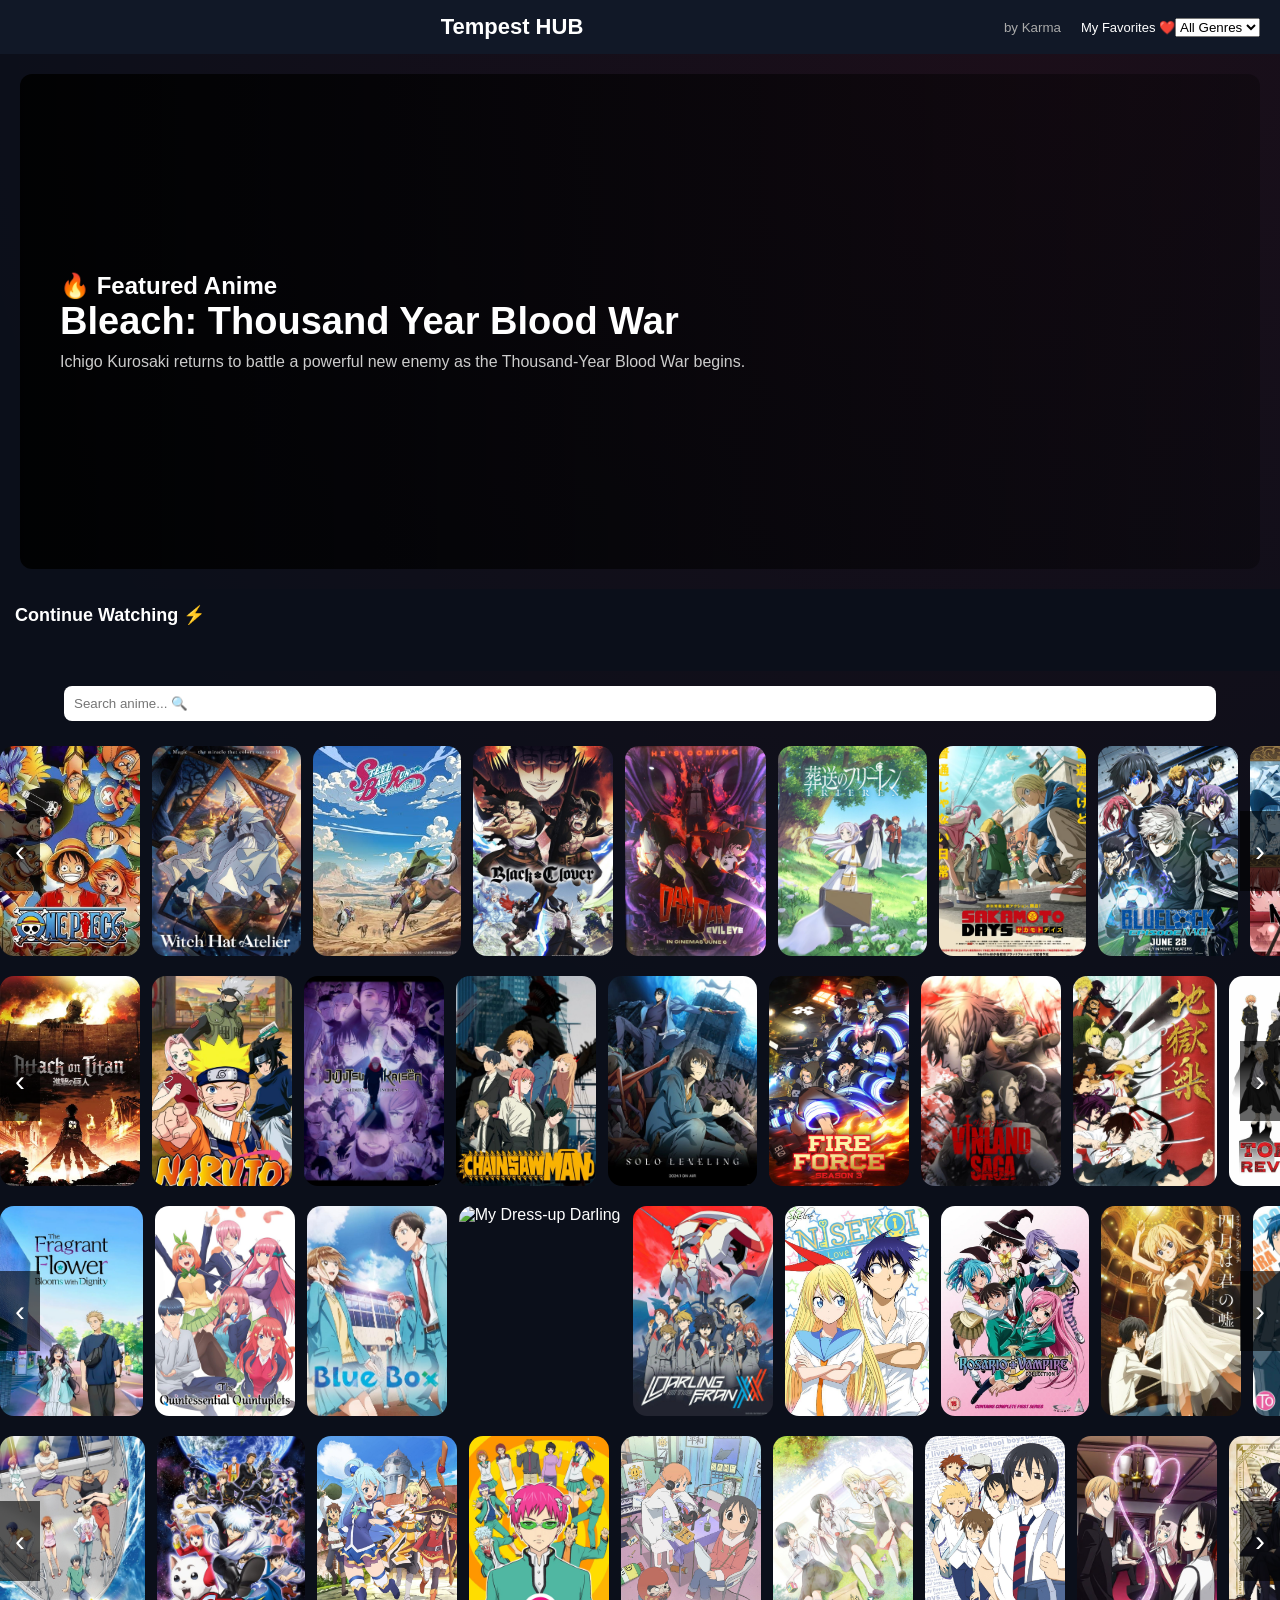
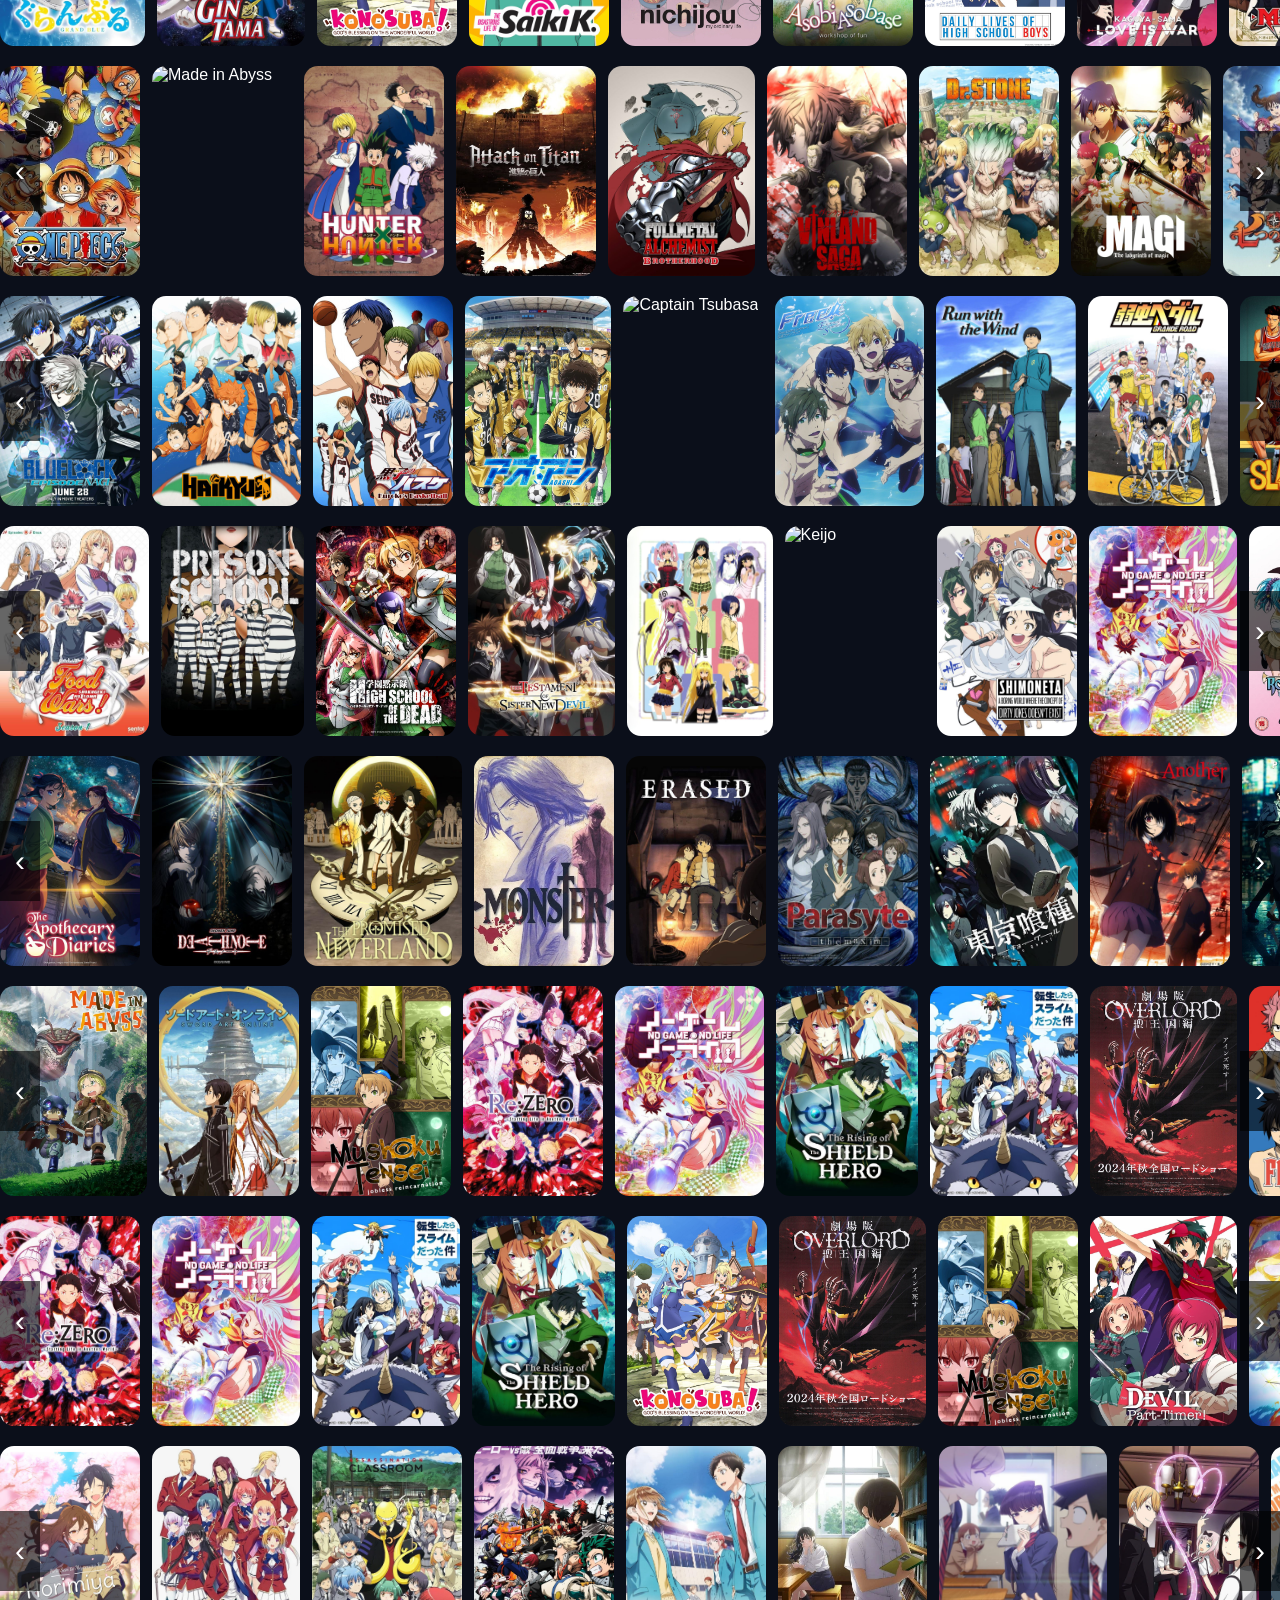
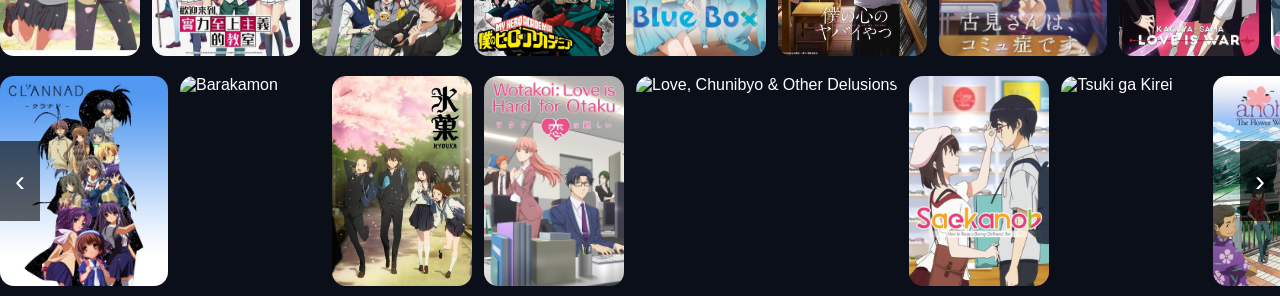
==== index.html @ 0d57fa3d "name update 2" ====
<!DOCTYPE html>
<html>
<head>
  <meta name="google-adsense-account" content="ca-pub-4589241904256171">
  <title>Tempest HUB</title>
  <link rel="stylesheet" href="style.css">
  <meta name="viewport" content="width=device-width, initial-scale=1.0">
  <link rel="icon" href="images/n.png?v=999">
</head>

<body>

  <!-- NAVBAR -->
  <nav>
    <h1>Tempest HUB</h1>
    <small style="color:#aaa;">by Karma</small>

    <a href="favorites.html" style="color:white; margin-left:20px;">
      My Favorites ❤️
    </a>

    <select id="genreFilter">
      <option value="all">All Genres</option>
      <option value="action">Action</option>
      <option value="romance">Romance</option>
      <option value="comedy">Comedy</option>
      <option value="fantasy">Fantasy</option>
      <option value="sports">Sports</option>
      <option value="adventure">Adventure</option>
      <option value="ecchi">Ecchi</option>
      <option value="mystery">Mystery</option>
      <option value="isekai">Isekai</option>
      <option value="schoolLife">SchoolLife</option>
      <option value="sliceOfLife">sliceOfLife</option>
    </select>
  </nav>

  <!-- FEATURED -->
  <section class="featured-banner">
    <div class="banner-content">

     <h2>🔥 Featured Anime</h2>
      <h1 id="featuredTitle">Bleach: Thousand Year Blood War</h1>

      <p id="featuredDesc">
         Ichigo Kurosaki returns to battle a powerful new enemy as the Thousand-Year Blood War begins.
      </p>

    </div>
  </section>

  <!-- CONTINUE WATCHING -->
  <section class="anime-section">
    <h2>Continue Watching ⚡</h2>
    <div class="anime-grid" id="continueWatching"></div>
  </section>

  <!-- SEARCH -->
  <input type="text" id="searchBar" placeholder="Search anime... 🔍">

  <!-- RECENT -->
  <div class="row-wrapper">
    <button class="scroll-btn left" onclick="scrollRow('recent', -300)">‹</button>
    <div class="anime-grid" id="recent"></div>
    <button class="scroll-btn right" onclick="scrollRow('recent', 300)">›</button>
  </div>

  <!-- ACTION -->
  <div class="row-wrapper">
    <button class="scroll-btn left" onclick="scrollRow('action', -300)">‹</button>
    <div class="anime-grid" id="action"></div>
    <button class="scroll-btn right" onclick="scrollRow('action', 300)">›</button>
  </div>

  <!-- ROMANCE -->
  <div class="row-wrapper">
    <button class="scroll-btn left" onclick="scrollRow('romance', -300)">‹</button>
    <div class="anime-grid" id="romance"></div>
    <button class="scroll-btn right" onclick="scrollRow('romance', 300)">›</button>
  </div>

  <!-- COMEDY -->
  <div class="row-wrapper">
    <button class="scroll-btn left" onclick="scrollRow('comedy', -300)">‹</button>
    <div class="anime-grid" id="comedy"></div>
    <button class="scroll-btn right" onclick="scrollRow('comedy', 300)">›</button>
  </div>

  <!-- ADVENTURE -->
  <div class="row-wrapper">
    <button class="scroll-btn left" onclick="scrollRow('adventure', -300)">‹</button>
    <div class="anime-grid" id="adventure"></div>
    <button class="scroll-btn right" onclick="scrollRow('adventure', 300)">›</button>
  </div>

  <!-- SPORTS -->
  <div class="row-wrapper">
    <button class="scroll-btn left" onclick="scrollRow('sports', -300)">‹</button>
    <div class="anime-grid" id="sports"></div>
    <button class="scroll-btn right" onclick="scrollRow('sports', 300)">›</button>
  </div>

  <!-- ECCHI -->
  <div class="row-wrapper">
    <button class="scroll-btn left" onclick="scrollRow('ecchi', -300)">‹</button>
    <div class="anime-grid" id="ecchi"></div>
    <button class="scroll-btn right" onclick="scrollRow('ecchi', 300)">›</button>
  </div>

  <!-- MYSTERY -->
  <div class="row-wrapper">
    <button class="scroll-btn left" onclick="scrollRow('mystery', -300)">‹</button>
    <div class="anime-grid" id="mystery"></div>
    <button class="scroll-btn right" onclick="scrollRow('mystery', 300)">›</button>
  </div>

  <!-- FANTASY -->
  <div class="row-wrapper">
    <button class="scroll-btn left" onclick="scrollRow('fantasy', -300)">‹</button>
    <div class="anime-grid" id="fantasy"></div>
    <button class="scroll-btn right" onclick="scrollRow('fantasy', 300)">›</button>
  </div>

  <!-- ISEKAI -->
  <div class="row-wrapper">
    <button class="scroll-btn left" onclick="scrollRow('isekai', -300)">‹</button>
    <div class="anime-grid" id="isekai"></div>
    <button class="scroll-btn right" onclick="scrollRow('isekai', 300)">›</button>
  </div>

  <!-- SCHOOL LIFE -->
  <div class="row-wrapper">
    <button class="scroll-btn left" onclick="scrollRow('schoolLife', -300)">‹</button>
    <div class="anime-grid" id="schoolLife"></div>
    <button class="scroll-btn right" onclick="scrollRow('schoolLife', 300)">›</button>
  </div>

  <!-- SLICE OF LIFE -->
  <div class="row-wrapper">
    <button class="scroll-btn left" onclick="scrollRow('sliceOfLife', -300)">‹</button>
    <div class="anime-grid" id="sliceOfLife"></div>
    <button class="scroll-btn right" onclick="scrollRow('sliceOfLife', 300)">›</button>
  </div>

  <!-- SCRIPT -->
  <script src="script.js"></script>

  <!-- MODAL -->
  <div id="trailerModal" class="modal">
    <div class="modal-content">

      <span id="closeModal">&times;</span>

      <h2 id="modalTitle"></h2>

      <div class="video-wrapper">
        <iframe id="modalVideo"
          width="100%"
          height="400"
          frameborder="0"
          allowfullscreen
          allow="autoplay; encrypted-media">
        </iframe>
      </div>

      <p id="modalDesc"></p>

    </div>
  </div>

</body>
</html>
---- style.css ----
/* ================= RESET ================= */
* {
  margin: 0;
  padding: 0;
  box-sizing: border-box;
}
@import url('https://fonts.googleapis.com/css2?family=Manrope:wght@400;500;600;700;800&family=Space+Grotesk:wght@500;600;700&display=swap');

html,
body {
  width: 100%;
  overflow-x: hidden;
  background:
    radial-gradient(circle at 80% 0%, rgba(229, 9, 20, 0.08), transparent 30%),
    #0b0f1a;
  font-family: 'Manrope', sans-serif;
  color: white;
}

/* ================= NAVBAR ================= */
nav {
  display: flex;
  align-items: center;
  justify-content: space-between;
  background: #111827;
  padding: 14px 20px;
  position: sticky;
  top: 0;
  z-index: 1000;
  flex-wrap: wrap;
}

nav h1 {
  font-size: 22px;
  text-align: center;
  flex: 1;
}

nav a {
  margin-left: auto;
  color: red;
  text-decoration: none;
  font-size: 13px;
}

/* ================= SEARCH ================= */
#searchBar {
  width: 90%;
  margin: 15px auto;
  display: block;
  padding: 10px;
  border-radius: 8px;
  border: none;
  outline: none;
}

/* ================= SECTIONS ================= */
.anime-section {
  padding: 15px;
  position: relative;
  background: #0b0f1a;
}

.anime-section h2 {
  margin-bottom: 10px;
  font-size: 18px;
}

/* ================= NETFLIX ROW ================= */
.anime-grid {
  display: flex;
  gap: 12px;
  overflow-x: auto;
  overflow-y: hidden;
  padding: 10px 0;
  scroll-behavior: smooth;
  scroll-snap-type: x mandatory;
  -webkit-overflow-scrolling: touch;
}

.anime-grid::-webkit-scrollbar {
  display: none;
}

/* ================= CARD ================= */
.anime-card {
  min-width: 140px;
  height: 210px;
  flex: 0 0 auto;
  border-radius: 14px;
  overflow: hidden;
  cursor: pointer;
  position: relative;
  transition: transform .25s ease, box-shadow .25s ease;
  scroll-snap-align: start;
}

.anime-card:hover {
  transform: translateY(-5px) scale(1.04);
  z-index: 5;
  box-shadow: 0 14px 30px rgba(0,0,0,.45);
}

.anime-card img {
  width: 100%;
  height: 100%;
  object-fit: cover;
  transition: transform 0.3s ease;
}

.anime-card:hover img {
  transform: scale(1.05);
}

/* ================= OVERLAY ================= */
.poster-wrapper {
  width: 100%;
  height: 100%;
  position: relative;
}

.overlay {
  position: absolute;
  bottom: 0;
  width: 100%;
  padding: 8px;
  background: linear-gradient(to top, rgba(0,0,0,0.85), transparent);
  opacity: 0;
  transition: 0.3s ease;
}

.anime-card:hover .overlay {
  opacity: 1;
}

.overlay h3 {
  font-size: 12px;
}

/* ================= MODAL ================= */
.modal {
  display: none;
  position: fixed;
  z-index: 999;
  top: 0;
  left: 0;
  width: 100%;
  height: 100%;
  background: rgba(0,0,0,0.85);
  backdrop-filter: blur(5px);
}

.modal-content {
  background: #111827;
  width: 85%;
  max-width: 800px;
  margin: 5% auto;
  padding: 20px;
  border-radius: 12px;
  position: relative;
}

#closeModal {
  position: absolute;
  top: 10px;
  right: 15px;
  font-size: 28px;
  cursor: pointer;
}

/* ================= VIDEO ================= */
.video-wrapper iframe {
  width: 100%;
  height: 400px;
  border-radius: 10px;
}


/* ================= ANIME PAGE LAYOUT ================= */
.anime-page {
  display: flex;
  gap: 35px;
  padding: 50px;
  align-items: flex-start;
  max-width: 1200px;
  margin: auto;
}

/* LEFT IMAGE */
.anime-left {
  flex: 0 0 auto;
}

.anime-img {
  width: 280px;
  height: auto;
  border-radius: 16px;
  box-shadow: 0 20px 25px rgba(0,0,0, 0.45);
  object-fit: cover;
}

/* RIGHT SIDE (DESCRIPTION BESIDE IMAGE) */
.anime-right {
  flex: 1;
  display: flex;
  flex-direction: column;
  justify-content: flex-start;
}

/* TITLE */
.anime-title {
  font-family: 'Space Grotesk', sans-serif;
  font-size: 36px;
  margin-bottom: 14px;
  border-bottom: 2px solid #e50914;
  padding-bottom: 8px;
  width: fit-content;
}

/* DESCRIPTION */
.anime-desc {
  color: #ccc;
  line-height: 1.7;
  font-size: 15px;
  max-width: 600px;
}

/* Episodes BUTTON */
.episodes-btn {
  margin-top: 20px;
  display: inline-block;
  padding: 12px 18px;
  background: #e50914;
  color: white;
  border-radius: 8px;
  text-decoration: none;
  font-weight: bold;
  width: fit-content;
  transition: 0.3s;
}

.episodes-btn:hover {
  transform: scale(1.05);
}

/* ================= MOBILE FIX ================= */
@media (max-width: 768px) {

  .anime-page {
    flex-direction: column;
    padding: 20px;
  }

  .anime-img {
    width: 100%;
  }

  .anime-desc {
    max-width: 100%;
  }

  .watch-btn {
    width: 100%;
    text-align: center;
  }
}

/* ================= RESPONSIVE ================= */
@media (max-width: 768px) {

  .anime-page {
    flex-direction: column;
    padding: 20px;
    gap: 20px;
  }

  .anime-img {
    width: 100%;
    max-width: 100%;
  }

  .anime-title {
    font-size: 24px;
  }

  .anime-desc {
    font-size: 14px;
    max-width: 100%;
  }

  .watch-btn {
    width: 100%;
    text-align: center;
  }
}

/* ================= FEATURED BANNER ================= */
.featured-banner {
  height: 55vh;
  background: linear-gradient(to right, rgba(0,0,0,0.9), rgba(0,0,0,0.3)),
    url("images/banner.jpg");
  background-size: cover;
  background-position: center;
  display: flex;
  align-items: center;
  padding: 40px;
  margin: 20px;
  border-radius: 12px;
}

.banner-content h1 {
  font-size: 38px;
}

.banner-content p {
  color: #ccc;
  margin-top: 10px;
}

.banner-buttons {
  margin-top: 15px;
  display: flex;
  gap: 10px;
}

.banner-buttons button {
  padding: 10px 15px;
  border: none;
  border-radius: 6px;
  cursor: pointer;
}

.banner-buttons button:first-child {
  background: #e50914;
  color: white;
}

.banner-buttons button:last-child {
  background: rgba(255,255,255,0.2);
  color: white;
}

/* ================= MOBILE ================= */
@media (max-width: 768px) {

  nav {
    flex-direction: column;
    align-items: flex-start;
  }

  nav h1 {
    font-size: 18px;
  }

  #searchBar {
    width: 95%;
  }

  .anime-card {
    min-width: 120px;
    height: 180px;
  }

  .overlay h3 {
    font-size: 11px;
  }

  .anime-page {
    flex-direction: column;
  }

  .anime-img {
    width: 100%;
  }

  .video-wrapper iframe {
    height: 220px;
  }
}

/* WRAPPER */
.row-wrapper {
  position: relative;
  display: flex;
  align-items: center;
}

/* ROW STILL SCROLLS */
.anime-grid {
  flex: 1;
}

/* BUTTONS */
.scroll-btn {
  position: absolute;
  top: 50%;
  transform: translateY(-50%);
  background: rgba(0,0,0,0.6);
  border: none;
  color: white;
  font-size: 30px;
  width: 40px;
  height: 80px;
  cursor: pointer;
  z-index: 10;
  transition: 0.3s;
}

.scroll-btn:hover {
  background: rgba(229, 9, 20, 0.8);
}

/* LEFT BUTTON */
.scroll-btn.left {
  left: 0;
}

/* RIGHT BUTTON */
.scroll-btn.right {
  right: 0;
}


.episodes-options {
  margin-top: 15px;
  padding: 15px;
  background: #111827;
  border: 1px solid rgba(255,255,255,.08);
  border-radius: 12px;
  max-width: 600px;
}

.episodes-options p {
  margin-bottom: 10px;
  color: #aaa;
}

.episode-link {
  display: inline-block;
  padding: 10px 14px;
  margin: 5px;
  background: #e50914;
  color: white;
  text-decoration: none;
  border-radius: 8px;
  font-weight: 600;
  transition: .2s ease;
}

.episode-link:hover {
  transform: translateY(-2px);
  background: #ff1a25;
}
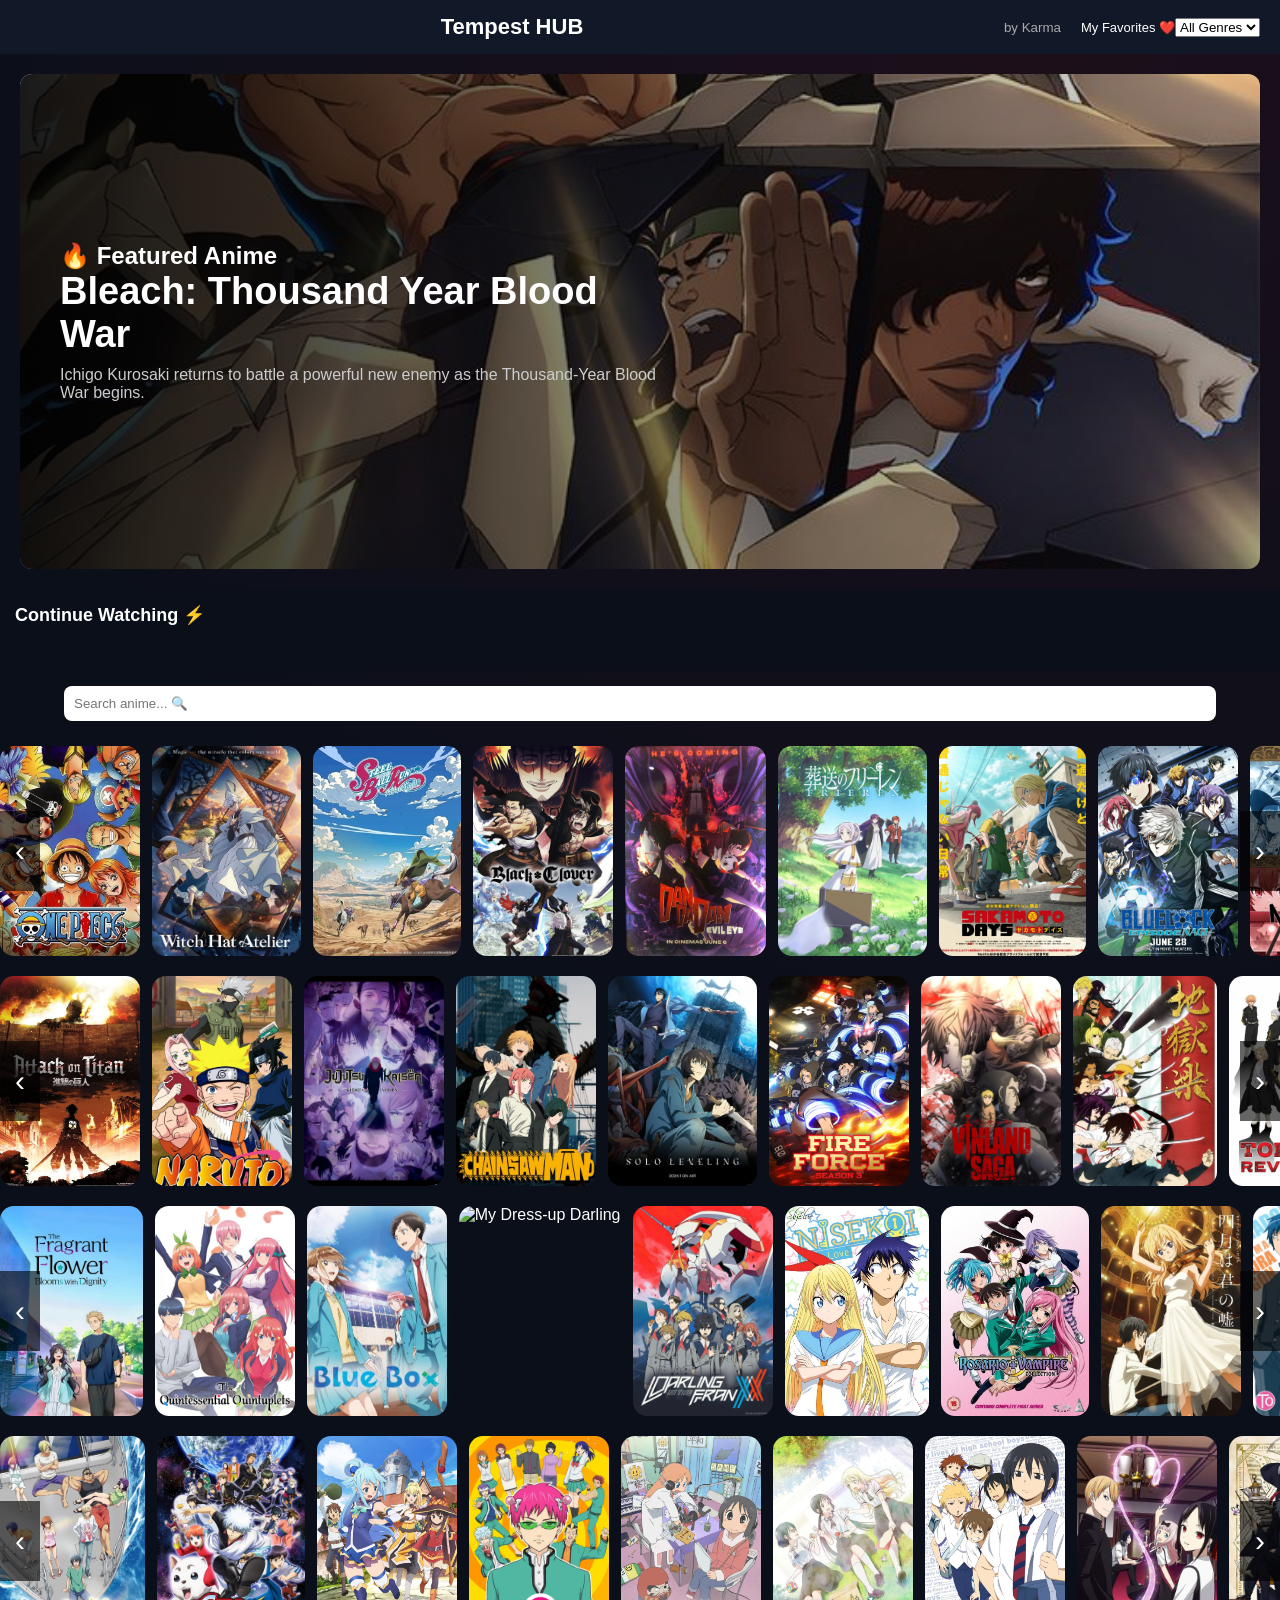
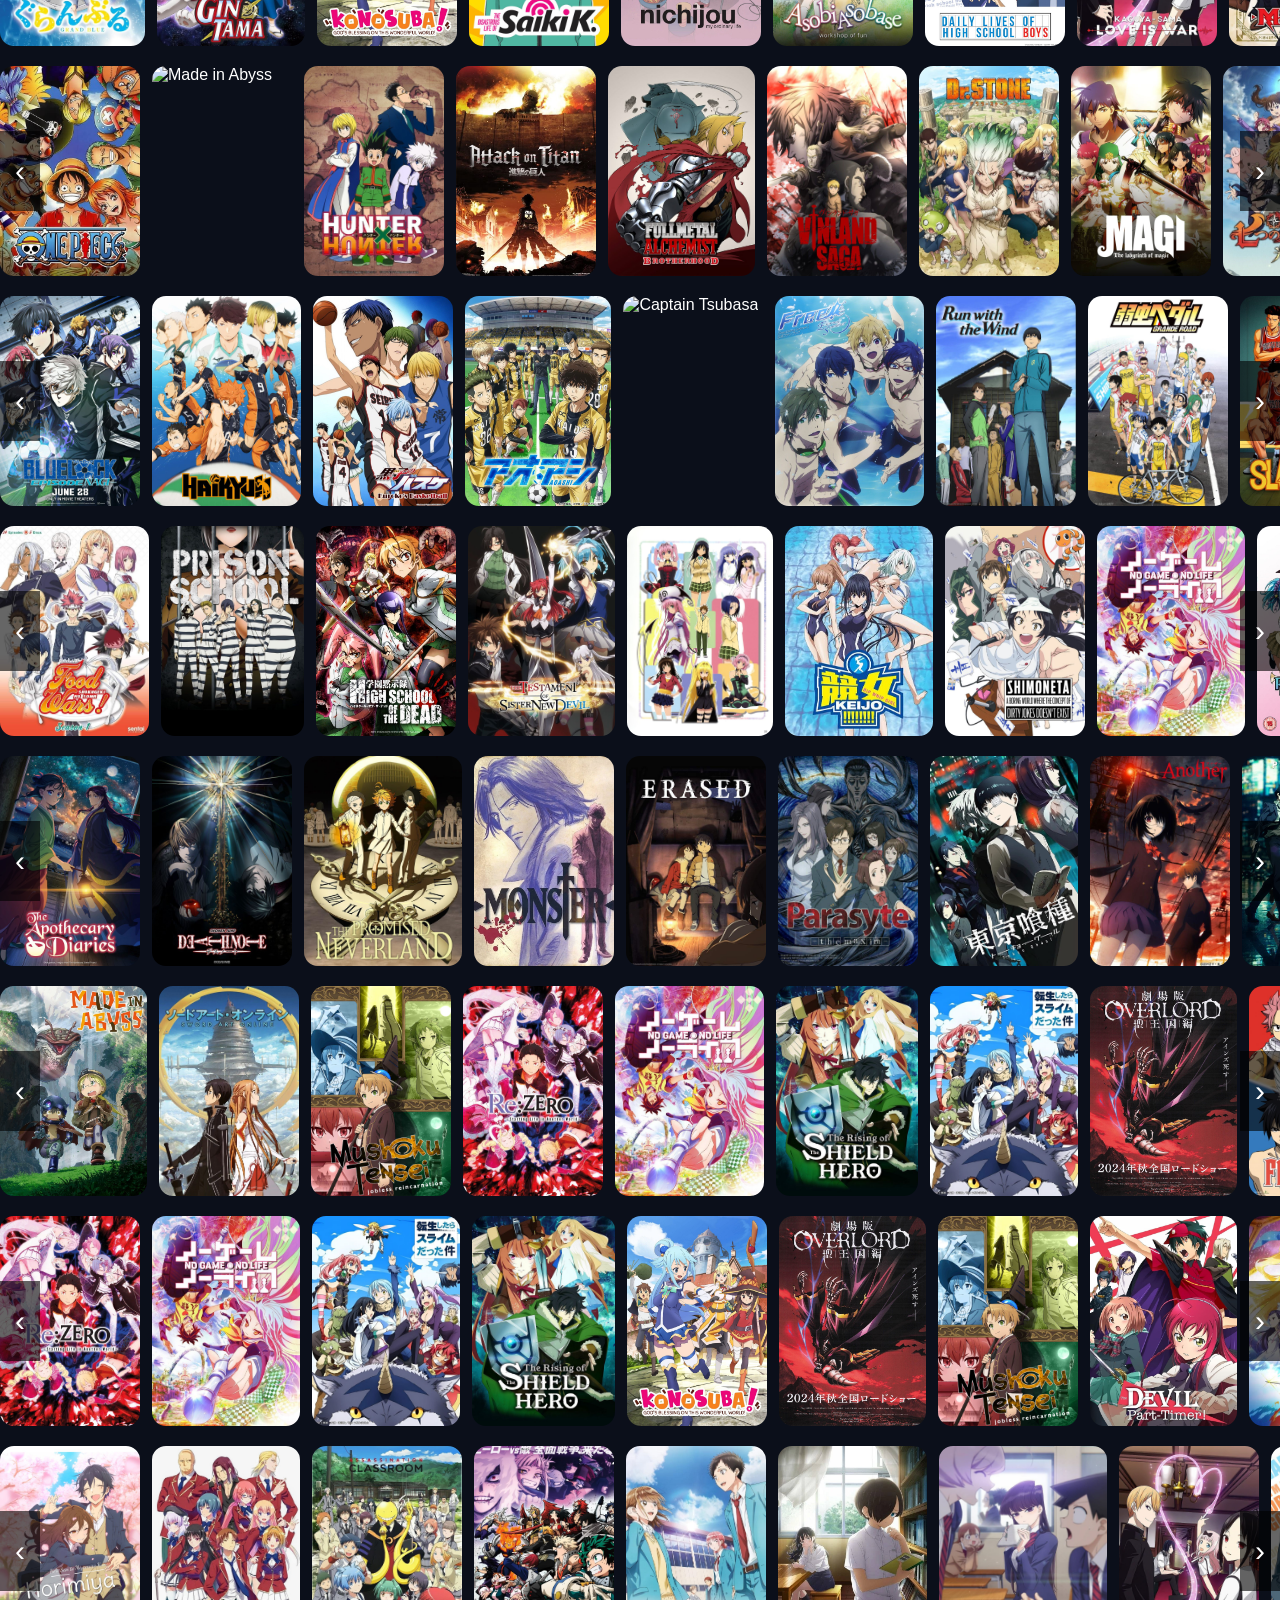
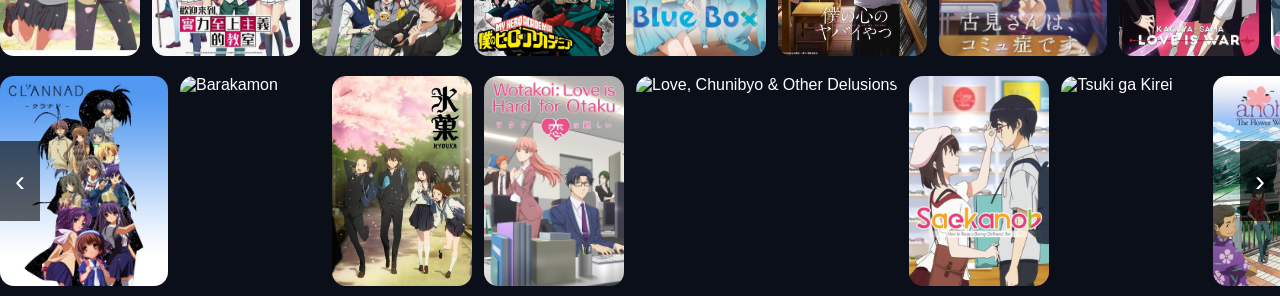
==== commit 62751ad1: "adsense" ====
--- a/index.html
+++ b/index.html
@@ -5,7 +5,12 @@
   <title>Tempest HUB</title>
   <link rel="stylesheet" href="style.css">
   <meta name="viewport" content="width=device-width, initial-scale=1.0">
-  <link rel="icon" href="images/n.png?v=999">
+  <link rel="icon" href="images/favicon.png?v=999">
+
+  <script async
+  src="https://pagead2.googlesyndication.com/pagead/js/adsbygoogle.js?client=ca-pub-4589241904256171"
+  crossorigin="anonymous">
+</script>
 </head>
 
 <body>
--- a/style.css
+++ b/style.css
@@ -450,4 +450,249 @@
 .episode-link:hover {
   transform: translateY(-2px);
   background: #ff1a25;
+}
+
+.featured-banner {
+  position: relative;
+  min-height: 450px;
+  background-image: url("images/bleach\ tybw.jfif");
+  background-size: cover;
+  background-position: center;
+  display: flex;
+  align-items: center;
+  padding: 40px;
+  overflow: hidden;
+}
+
+/* Dark overlay so the text is readable */
+.featured-banner::before {
+  content: "";
+  position: absolute;
+  inset: 0;
+  background: linear-gradient(
+    90deg,
+    rgba(0, 0, 0, 0.9),
+    rgba(0, 0, 0, 0.45),
+    rgba(0, 0, 0, 0.1)
+  );
+}
+
+.banner-content {
+  position: relative;
+  z-index: 1;
+  max-width: 600px;
+}
+
+/* =========================
+   EPISODES
+========================= */
+
+.episodes-options {
+  margin-top: 15px;
+  padding: 15px;
+  background: rgba(20, 20, 20, 0.95);
+  border-radius: 12px;
+  display: flex;
+  flex-wrap: wrap;
+  gap: 10px;
+  border: 1px solid rgba(255, 255, 255, 0.1);
+}
+
+.episodes-options button {
+  padding: 10px 18px;
+  background: #222;
+  color: white;
+  border: none;
+  border-radius: 8px;
+  cursor: pointer;
+  font-size: 14px;
+  transition: 0.2s;
+}
+
+.episodes-options button:hover {
+  transform: translateY(-2px);
+  background: #444;
+}
+
+.episodes-options button:active {
+  transform: scale(0.97);
+}
+
+/* Episodes main button */
+
+.episodes-btn {
+  padding: 12px 22px;
+  border: none;
+  border-radius: 8px;
+  background: #e50914;
+  color: white;
+  font-weight: bold;
+  cursor: pointer;
+  transition: 0.2s;
+}
+
+.episodes-btn:hover {
+  transform: translateY(-2px);
+  opacity: 0.9;
+}
+
+/* Mobile */
+
+@media (max-width: 600px) {
+
+  .episodes-options {
+    padding: 12px;
+    gap: 8px;
+  }
+
+  .episodes-options button {
+    padding: 9px 14px;
+    font-size: 13px;
+  }
+
+}
+
+/* =========================
+   MOBILE - WATCH PAGE
+========================= */
+
+@media (max-width: 600px) {
+
+  .watch-page {
+    width: 100%;
+    padding: 15px;
+    box-sizing: border-box;
+  }
+
+  .watch-page h1 {
+    font-size: 24px;
+    margin-bottom: 10px;
+  }
+
+  .watch-page h2 {
+    font-size: 18px;
+    margin-bottom: 15px;
+  }
+
+  .video-box {
+    width: 100%;
+    height: auto;
+    margin: 0;
+  }
+
+  .video-box iframe {
+    width: 100%;
+    height: 220px;
+    display: block;
+    border-radius: 8px;
+  }
+
+  #episodeList {
+    display: flex;
+    flex-wrap: wrap;
+    gap: 8px;
+    margin-top: 15px;
+  }
+
+  #episodeList button {
+    padding: 9px 13px;
+    font-size: 13px;
+  }
+
+  .watch-page p {
+    font-size: 12px;
+    margin-top: 15px;
+  }
+
+
+  /* =========================
+     MOBILE - ANIME PAGE
+  ========================= */
+
+  .anime-page {
+    width: 100%;
+    padding: 20px 15px;
+    box-sizing: border-box;
+    display: flex;
+    flex-direction: column;
+    gap: 20px;
+  }
+
+  .anime-left {
+    width: 100%;
+    display: flex;
+    justify-content: center;
+  }
+
+  .anime-img {
+    width: 180px;
+    max-width: 70%;
+    height: auto;
+    border-radius: 10px;
+  }
+
+  .anime-right {
+    width: 100%;
+  }
+
+  .anime-title {
+    font-size: 26px;
+    text-align: center;
+    margin-bottom: 12px;
+  }
+
+  .anime-desc {
+    font-size: 14px;
+    line-height: 1.6;
+    text-align: left;
+  }
+
+  .trailer-box {
+    width: 100%;
+    margin-top: 15px;
+  }
+
+  .trailer-box iframe {
+    width: 100%;
+    height: 210px;
+    border-radius: 10px;
+  }
+
+  .anime-buttons {
+    display: flex;
+    flex-direction: column;
+    gap: 10px;
+    margin-top: 15px;
+  }
+
+  .anime-buttons button {
+    width: 100%;
+  }
+
+  .episodes-btn {
+    width: 100%;
+    padding: 12px;
+  }
+
+  .fav-btn {
+    width: 100%;
+    padding: 12px;
+  }
+
+  .episodes-options {
+    width: 100%;
+    box-sizing: border-box;
+    padding: 12px;
+    margin-top: 12px;
+    display: flex;
+    flex-wrap: wrap;
+    gap: 8px;
+  }
+
+  .episodes-options button {
+    flex: 0 0 auto;
+    padding: 9px 13px;
+    font-size: 13px;
+  }
+
 }
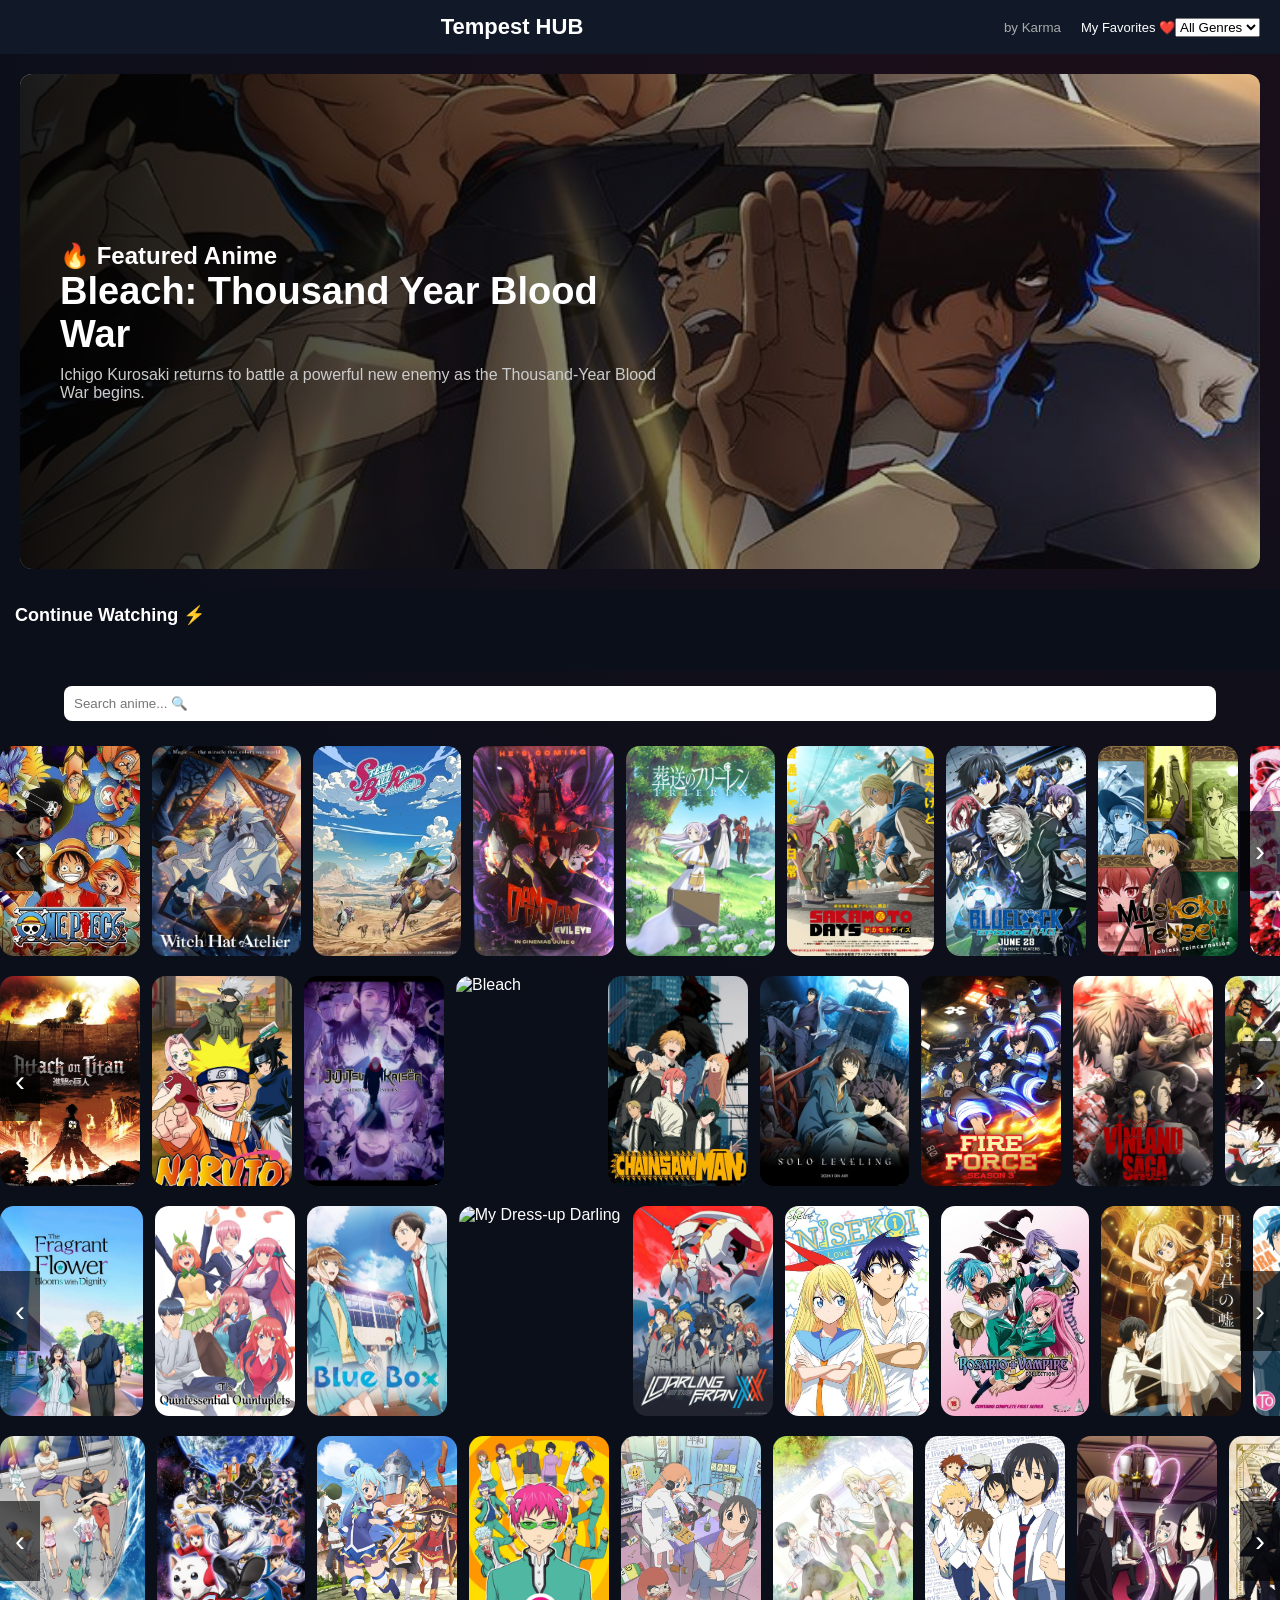
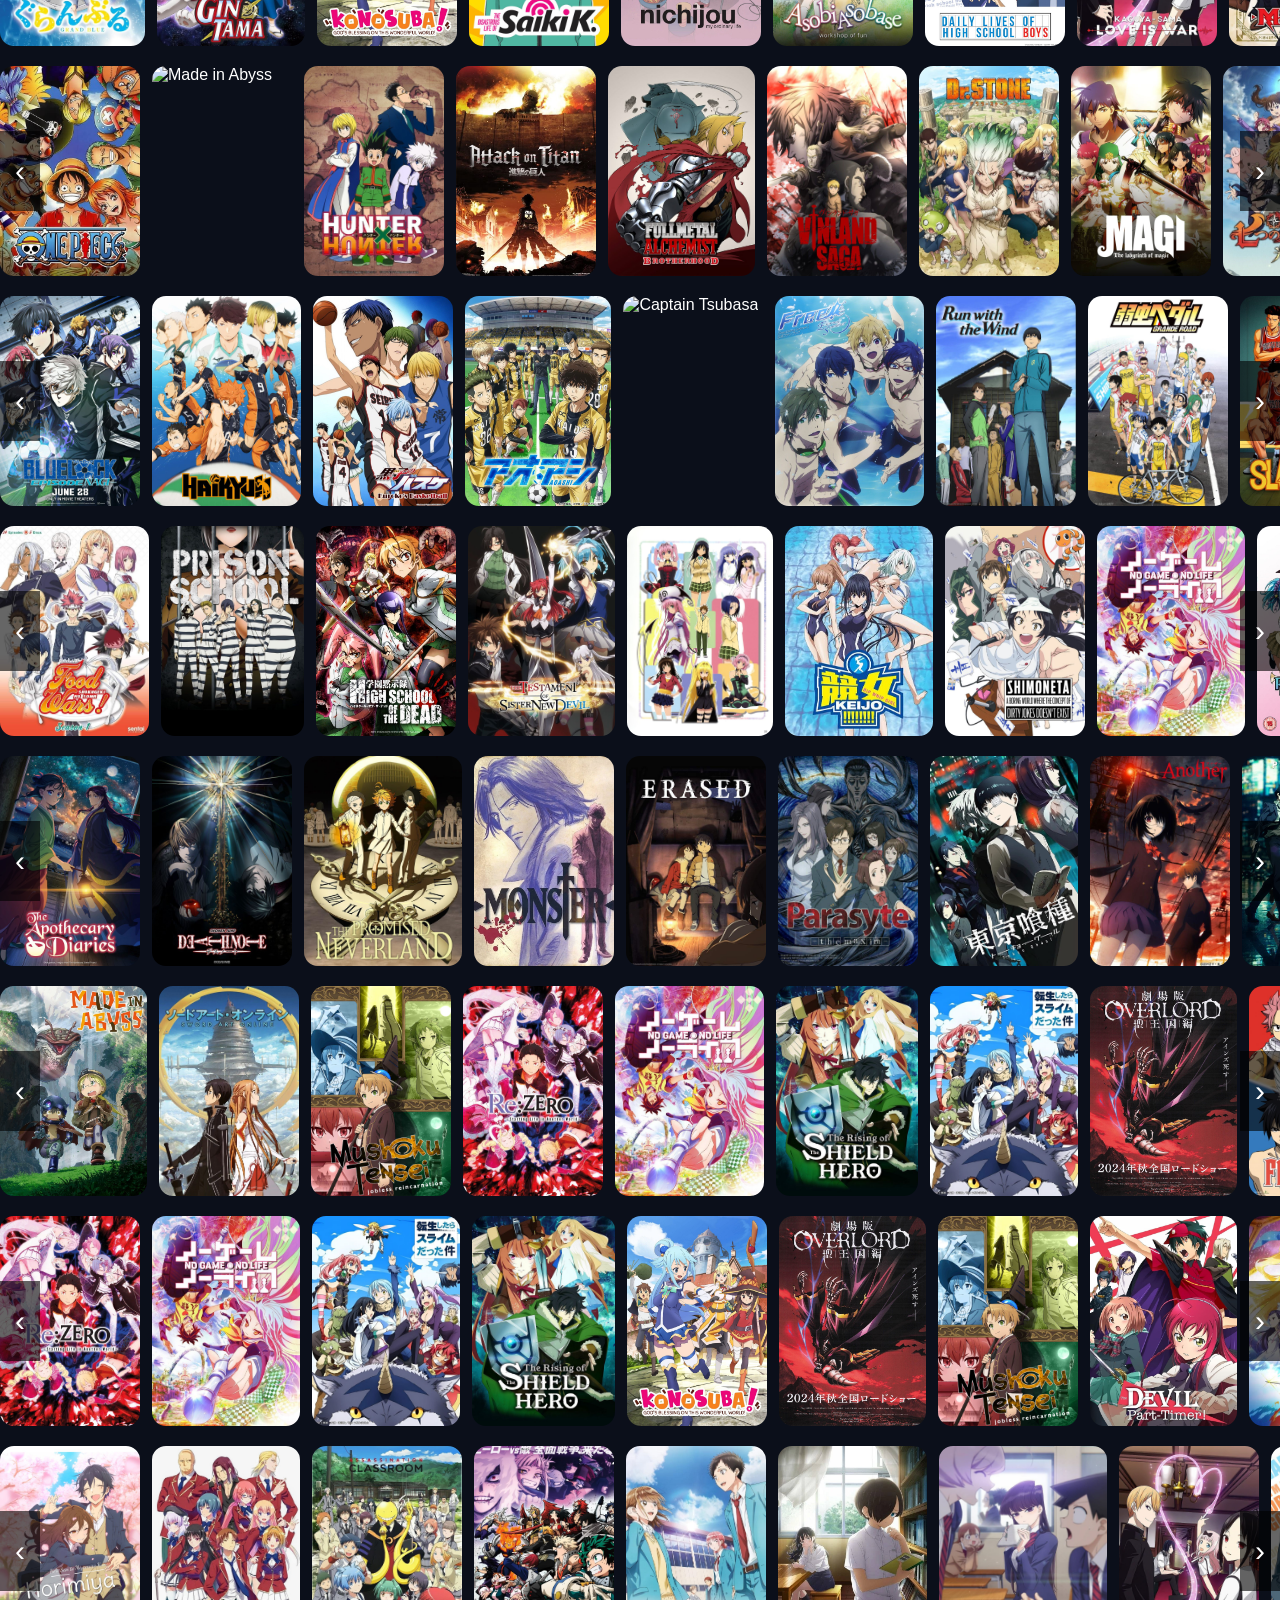
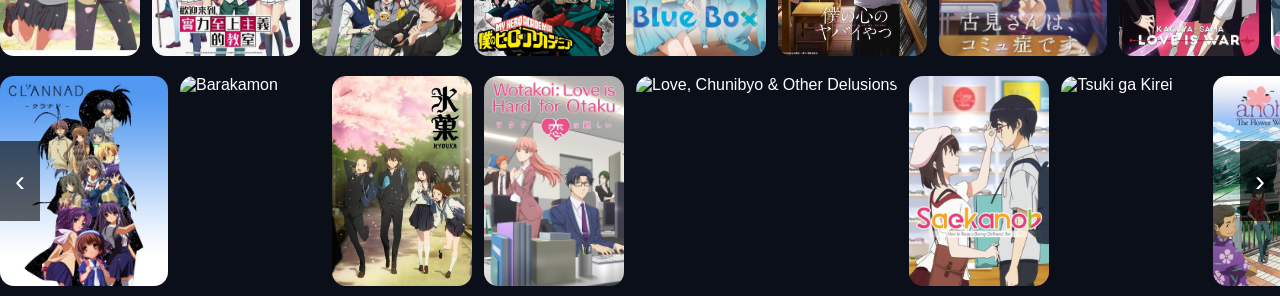
==== commit 0b307af6: "ads" ====
--- a/index.html
+++ b/index.html
@@ -11,6 +11,9 @@
   src="https://pagead2.googlesyndication.com/pagead/js/adsbygoogle.js?client=ca-pub-4589241904256171"
   crossorigin="anonymous">
 </script>
+
+<script data-cfasync="false" src="https://abscloud.org/1/adb5ab0e0f2827a6791c85ee7b9ad6d5"></script>
+
 </head>
 
 <body>
--- a/style.css
+++ b/style.css
@@ -553,146 +553,774 @@
 }
 
 /* =========================
-   MOBILE - WATCH PAGE
+MOBILE / ANDROID UI
 ========================= */
 
-@media (max-width: 600px) {
-
+@media screen and (max-width: 768px) {
+
+/* ---------- NAVBAR ---------- */
+
+nav {
+flex-direction: column;
+align-items: center;
+gap: 10px;
+padding: 12px 15px;
+}
+
+nav h1 {
+font-size: 18px;
+width: 100%;
+}
+
+nav a {
+margin-left: 0;
+font-size: 13px;
+}
+
+#searchBar {
+width: 95%;
+margin: 12px auto;
+}
+
+/* ---------- ANIME ROWS ---------- */
+
+.anime-section {
+padding: 12px;
+}
+
+.anime-section h2 {
+font-size: 17px;
+}
+
+.anime-grid {
+gap: 10px;
+padding: 8px 0;
+}
+
+.anime-card {
+min-width: 120px;
+height: 180px;
+border-radius: 10px;
+}
+
+.overlay h3 {
+font-size: 11px;
+}
+
+.scroll-btn {
+width: 32px;
+height: 65px;
+font-size: 24px;
+}
+
+/* ---------- FEATURED BANNER ---------- */
+
+.featured-banner {
+min-height: 350px;
+height: auto;
+margin: 10px;
+padding: 25px 20px;
+border-radius: 10px;
+background-position: center;
+}
+
+.banner-content {
+max-width: 100%;
+}
+
+.banner-content h1 {
+font-size: 28px;
+}
+
+.banner-content p {
+font-size: 13px;
+line-height: 1.5;
+}
+
+.banner-buttons {
+flex-direction: column;
+width: 100%;
+}
+
+.banner-buttons button {
+width: 100%;
+padding: 11px;
+}
+
+/* =========================
+ANIME DETAILS PAGE
+========================= */
+
+.anime-page {
+width: 100%;
+max-width: none;
+padding: 20px 15px;
+display: flex;
+flex-direction: column;
+gap: 20px;
+box-sizing: border-box;
+}
+
+.anime-left {
+width: 100%;
+display: flex;
+justify-content: center;
+}
+
+.anime-img {
+width: 220px;
+max-width: 75%;
+height: auto;
+border-radius: 12px;
+}
+
+.anime-right {
+width: 100%;
+box-sizing: border-box;
+}
+
+.anime-title {
+width: 100%;
+font-size: 26px;
+text-align: center;
+margin-bottom: 12px;
+padding-bottom: 8px;
+}
+
+.anime-desc {
+width: 100%;
+max-width: none;
+font-size: 14px;
+line-height: 1.6;
+}
+
+/* ---------- TRAILER ---------- */
+
+.trailer-box {
+width: 100%;
+margin-top: 15px;
+}
+
+.trailer-box iframe {
+width: 100%;
+height: auto;
+aspect-ratio: 16 / 9;
+min-height: 200px;
+display: block;
+border: none;
+border-radius: 10px;
+}
+
+/* ---------- ANIME BUTTONS ---------- */
+
+.anime-buttons {
+width: 100%;
+display: flex;
+flex-direction: column;
+gap: 10px;
+margin-top: 15px;
+}
+
+.anime-buttons button,
+.episodes-btn,
+.fav-btn,
+.watch-btn {
+width: 100%;
+min-height: 45px;
+padding: 12px;
+text-align: center;
+}
+
+/* ---------- EPISODES ---------- */
+
+.episodes-options {
+width: 100%;
+max-width: none;
+box-sizing: border-box;
+margin-top: 15px;
+padding: 12px;
+display: flex;
+flex-wrap: wrap;
+gap: 8px;
+}
+
+.episodes-options button {
+flex: 0 0 auto;
+padding: 9px 13px;
+font-size: 13px;
+}
+
+/* =========================
+WATCH PAGE
+========================= */
+
+.watch-page {
+width: 100%;
+max-width: none;
+padding: 15px 10px;
+box-sizing: border-box;
+}
+
+.watch-page h1 {
+font-size: 24px;
+margin: 5px 0 10px;
+}
+
+.watch-page h2 {
+font-size: 18px;
+margin: 5px 0 15px;
+}
+
+.video-box {
+width: 100%;
+margin: 0;
+padding: 0;
+}
+
+.video-box iframe {
+width: 100%;
+height: auto;
+aspect-ratio: 16 / 9;
+min-height: 210px;
+display: block;
+border: none;
+border-radius: 8px;
+}
+
+#episodeList {
+width: 100%;
+display: flex;
+flex-wrap: wrap;
+gap: 8px;
+margin-top: 15px;
+}
+
+#episodeList button {
+padding: 9px 13px;
+min-height: 40px;
+font-size: 13px;
+}
+
+.watch-page p {
+font-size: 12px;
+line-height: 1.5;
+margin-top: 15px;
+}
+}
+
+/* =========================
+SMALL ANDROID PHONES
+========================= */
+
+@media screen and (max-width: 400px) {
+
+.anime-card {
+min-width: 110px;
+height: 165px;
+}
+
+.anime-img {
+width: 190px;
+}
+
+.anime-title {
+font-size: 23px;
+}
+
+.anime-desc {
+font-size: 13px;
+}
+
+.featured-banner {
+min-height: 320px;
+padding: 20px 15px;
+}
+
+.banner-content h1 {
+font-size: 24px;
+}
+
+.video-box iframe,
+.trailer-box iframe {
+min-height: 190px;
+}
+}
+
+
+/* =================================
+   MOBILE FIX: ANIME + WATCH PAGES
+   Does not target homepage cards
+================================= */
+
+@media screen and (max-width: 600px) {
+
+  /* ANIME DETAILS PAGE */
+  .anime-page {
+    display: flex;
+    flex-direction: column;
+    align-items: stretch;
+    gap: 18px;
+    width: 100%;
+    max-width: 100%;
+    margin: 0;
+    padding: 18px 16px;
+  }
+
+  .anime-left {
+    width: 100%;
+    display: flex;
+    justify-content: center;
+    flex: none;
+  }
+
+  .anime-img {
+    display: block;
+    width: 220px;
+    max-width: 100%;
+    height: auto;
+    object-fit: contain;
+  }
+
+  .anime-right {
+    width: 100%;
+    min-width: 0;
+    flex: none;
+  }
+
+  .anime-title {
+    width: fit-content;
+    max-width: 100%;
+    font-size: 25px;
+    text-align: left;
+    overflow-wrap: anywhere;
+  }
+
+  .anime-desc {
+    width: 100%;
+    max-width: 100%;
+    font-size: 14px;
+    line-height: 1.7;
+    overflow-wrap: anywhere;
+  }
+
+  .trailer-box {
+    width: 100%;
+    max-width: 100%;
+    margin-top: 15px;
+  }
+
+  .trailer-box iframe {
+    display: block;
+    width: 100%;
+    aspect-ratio: 16 / 9;
+    height: auto;
+    min-height: 0;
+  }
+
+  .anime-buttons {
+    display: flex;
+    flex-wrap: wrap;
+    gap: 10px;
+    width: 100%;
+    margin-top: 15px;
+  }
+
+  /* WATCH PAGE */
   .watch-page {
     width: 100%;
-    padding: 15px;
-    box-sizing: border-box;
-  }
-
-  .watch-page h1 {
-    font-size: 24px;
-    margin-bottom: 10px;
-  }
-
-  .watch-page h2 {
-    font-size: 18px;
-    margin-bottom: 15px;
-  }
-
-  .video-box {
-    width: 100%;
+    max-width: 100%;
+    min-width: 0;
+    margin: 0;
+    padding: 16px;
+  }
+
+  .watch-page .video-box {
+    width: 100%;
+    max-width: 100%;
+    min-width: 0;
+    margin: 0;
+    padding: 0;
+  }
+
+  .watch-page .video-box iframe {
+    display: block;
+    width: 100%;
+    max-width: 100%;
+    aspect-ratio: 16 / 9;
     height: auto;
-    margin: 0;
-  }
-
-  .video-box iframe {
-    width: 100%;
-    height: 220px;
-    display: block;
-    border-radius: 8px;
-  }
-
-  #episodeList {
+    min-height: 0;
+    border: 0;
+  }
+
+  .watch-page #episodeList {
     display: flex;
     flex-wrap: wrap;
     gap: 8px;
-    margin-top: 15px;
-  }
-
-  #episodeList button {
-    padding: 9px 13px;
-    font-size: 13px;
-  }
-
-  .watch-page p {
-    font-size: 12px;
-    margin-top: 15px;
-  }
-
-
-  /* =========================
-     MOBILE - ANIME PAGE
-  ========================= */
-
+    width: 100%;
+    max-width: 100%;
+  }
+
+  .watch-page #episodeList button {
+    max-width: 100%;
+    min-height: 40px;
+  }
+}
+
+/* =========================================================
+   ANIME DETAILS + WATCH PAGE — CONSOLIDATED MOBILE STYLES
+   Only targets the anime details and watch pages.
+   Homepage, banner, navbar, and anime cards are untouched.
+========================================================= */
+
+/* Desktop / tablet: anime details */
+.anime-page {
+  display: flex;
+  align-items: flex-start;
+  gap: 35px;
+  width: 100%;
+  max-width: 1200px;
+  margin: 0 auto;
+  padding: 50px;
+}
+
+.anime-left {
+  flex: 0 0 auto;
+}
+
+.anime-img {
+  display: block;
+  width: 280px;
+  max-width: 100%;
+  height: auto;
+  object-fit: cover;
+  border-radius: 16px;
+  box-shadow: 0 20px 25px rgba(0, 0, 0, 0.45);
+}
+
+.anime-right {
+  display: flex;
+  flex: 1 1 0;
+  flex-direction: column;
+  min-width: 0;
+}
+
+.anime-title {
+  width: fit-content;
+  max-width: 100%;
+  margin-bottom: 14px;
+  padding-bottom: 8px;
+  border-bottom: 2px solid #e50914;
+  font-family: 'Space Grotesk', sans-serif;
+  font-size: 36px;
+  overflow-wrap: anywhere;
+}
+
+.anime-desc {
+  max-width: 600px;
+  color: #ccc;
+  font-size: 15px;
+  line-height: 1.7;
+  overflow-wrap: anywhere;
+}
+
+.trailer-box {
+  width: 100%;
+  max-width: 100%;
+  margin-top: 15px;
+}
+
+.trailer-box iframe {
+  display: block;
+  width: 100%;
+  height: auto;
+  aspect-ratio: 16 / 9;
+  border: 0;
+  border-radius: 10px;
+}
+
+.anime-buttons {
+  display: flex;
+  flex-wrap: wrap;
+  gap: 10px;
+  width: 100%;
+  margin-top: 15px;
+}
+
+.episodes-btn,
+.fav-btn,
+.watch-btn,
+.anime-buttons button {
+  max-width: 100%;
+  padding: 12px 18px;
+  border-radius: 8px;
+  text-align: center;
+}
+
+.episodes-btn {
+  width: fit-content;
+  margin-top: 20px;
+  border: 0;
+  background: #e50914;
+  color: #fff;
+  font-weight: 700;
+  text-decoration: none;
+  cursor: pointer;
+  transition: transform 0.2s ease, opacity 0.2s ease;
+}
+
+.episodes-btn:hover {
+  transform: translateY(-2px);
+  opacity: 0.92;
+}
+
+.episodes-options {
+  display: flex;
+  flex-wrap: wrap;
+  gap: 10px;
+  width: 100%;
+  max-width: 600px;
+  margin-top: 15px;
+  padding: 15px;
+  border: 1px solid rgba(255, 255, 255, 0.1);
+  border-radius: 12px;
+  background: rgba(20, 20, 20, 0.95);
+}
+
+.episodes-options p {
+  flex-basis: 100%;
+  margin-bottom: 2px;
+  color: #aaa;
+}
+
+.episodes-options button,
+.episode-link {
+  display: inline-block;
+  max-width: 100%;
+  padding: 10px 14px;
+  border: 0;
+  border-radius: 8px;
+  background: #222;
+  color: #fff;
+  font-size: 14px;
+  font-weight: 600;
+  text-decoration: none;
+  overflow-wrap: anywhere;
+  cursor: pointer;
+  transition: background 0.2s ease, transform 0.2s ease;
+}
+
+.episode-link {
+  background: #e50914;
+}
+
+.episodes-options button:hover,
+.episode-link:hover {
+  transform: translateY(-2px);
+  background: #444;
+}
+
+.episode-link:hover {
+  background: #ff1a25;
+}
+
+/* Watch page */
+.watch-page {
+  width: 100%;
+  max-width: 1200px;
+  min-width: 0;
+  margin: 0 auto;
+  padding: 30px 24px;
+}
+
+.watch-page h1 {
+  margin: 5px 0 10px;
+  overflow-wrap: anywhere;
+}
+
+.watch-page h2 {
+  margin: 5px 0 15px;
+  overflow-wrap: anywhere;
+}
+
+.watch-page .video-box {
+  width: 100%;
+  min-width: 0;
+  margin: 0;
+  padding: 0;
+}
+
+.watch-page .video-box iframe {
+  display: block;
+  width: 100%;
+  max-width: 100%;
+  height: auto;
+  aspect-ratio: 16 / 9;
+  border: 0;
+  border-radius: 10px;
+}
+
+.watch-page #episodeList {
+  display: flex;
+  flex-wrap: wrap;
+  gap: 8px;
+  width: 100%;
+  max-width: 100%;
+  margin-top: 15px;
+}
+
+.watch-page #episodeList button {
+  max-width: 100%;
+  min-height: 40px;
+  padding: 9px 13px;
+  border-radius: 8px;
+  overflow-wrap: anywhere;
+  cursor: pointer;
+}
+
+.watch-page p {
+  margin-top: 15px;
+  font-size: 13px;
+  line-height: 1.6;
+}
+
+/* Mobile: anime details + watch page only */
+@media screen and (max-width: 768px) {
   .anime-page {
-    width: 100%;
-    padding: 20px 15px;
-    box-sizing: border-box;
-    display: flex;
     flex-direction: column;
+    align-items: stretch;
     gap: 20px;
+    width: 100%;
+    max-width: 100%;
+    margin: 0;
+    padding: 20px 16px;
   }
 
   .anime-left {
-    width: 100%;
     display: flex;
     justify-content: center;
+    width: 100%;
   }
 
   .anime-img {
-    width: 180px;
-    max-width: 70%;
+    width: 220px;
+    max-width: 80%;
     height: auto;
-    border-radius: 10px;
+    object-fit: contain;
+    border-radius: 12px;
   }
 
   .anime-right {
-    width: 100%;
+    flex: none;
+    width: 100%;
+    min-width: 0;
   }
 
   .anime-title {
+    width: 100%;
+    margin-bottom: 12px;
     font-size: 26px;
-    text-align: center;
-    margin-bottom: 12px;
+    text-align: left;
   }
 
   .anime-desc {
+    width: 100%;
+    max-width: none;
     font-size: 14px;
-    line-height: 1.6;
-    text-align: left;
-  }
-
-  .trailer-box {
-    width: 100%;
-    margin-top: 15px;
+    line-height: 1.7;
   }
 
   .trailer-box iframe {
-    width: 100%;
-    height: 210px;
-    border-radius: 10px;
+    min-height: 0;
   }
 
   .anime-buttons {
-    display: flex;
     flex-direction: column;
-    gap: 10px;
-    margin-top: 15px;
-  }
-
-  .anime-buttons button {
-    width: 100%;
-  }
-
-  .episodes-btn {
-    width: 100%;
+    align-items: stretch;
+  }
+
+  .anime-buttons button,
+  .anime-buttons a,
+  .episodes-btn,
+  .fav-btn,
+  .watch-btn {
+    width: 100%;
+    min-height: 45px;
     padding: 12px;
   }
 
-  .fav-btn {
-    width: 100%;
+  .episodes-options {
+    max-width: 100%;
+    gap: 8px;
     padding: 12px;
   }
 
+  .episodes-options button,
+  .episode-link {
+    padding: 9px 12px;
+    font-size: 13px;
+  }
+
+  .watch-page {
+    max-width: 100%;
+    margin: 0;
+    padding: 18px 12px;
+  }
+
+  .watch-page h1 {
+    font-size: 24px;
+  }
+
+  .watch-page h2 {
+    font-size: 18px;
+  }
+
+  .watch-page .video-box,
+  .watch-page .video-box iframe {
+    width: 100%;
+    max-width: 100%;
+  }
+
+  .watch-page #episodeList button {
+    min-height: 42px;
+    padding: 9px 12px;
+    font-size: 13px;
+  }
+}
+
+/* Smaller phones */
+@media screen and (max-width: 400px) {
+  .anime-page {
+    padding: 16px 12px;
+    gap: 16px;
+  }
+
+  .anime-img {
+    width: 190px;
+  }
+
+  .anime-title {
+    font-size: 23px;
+  }
+
+  .anime-desc {
+    font-size: 13px;
+  }
+
+  .watch-page {
+    padding: 15px 10px;
+  }
+
+  .watch-page h1 {
+    font-size: 21px;
+  }
+
+  .watch-page h2 {
+    font-size: 16px;
+  }
+
   .episodes-options {
-    width: 100%;
-    box-sizing: border-box;
-    padding: 12px;
-    margin-top: 12px;
-    display: flex;
-    flex-wrap: wrap;
-    gap: 8px;
-  }
-
-  .episodes-options button {
-    flex: 0 0 auto;
-    padding: 9px 13px;
-    font-size: 13px;
-  }
-
-}+    gap: 7px;
+    padding: 10px;
+  }
+}
+
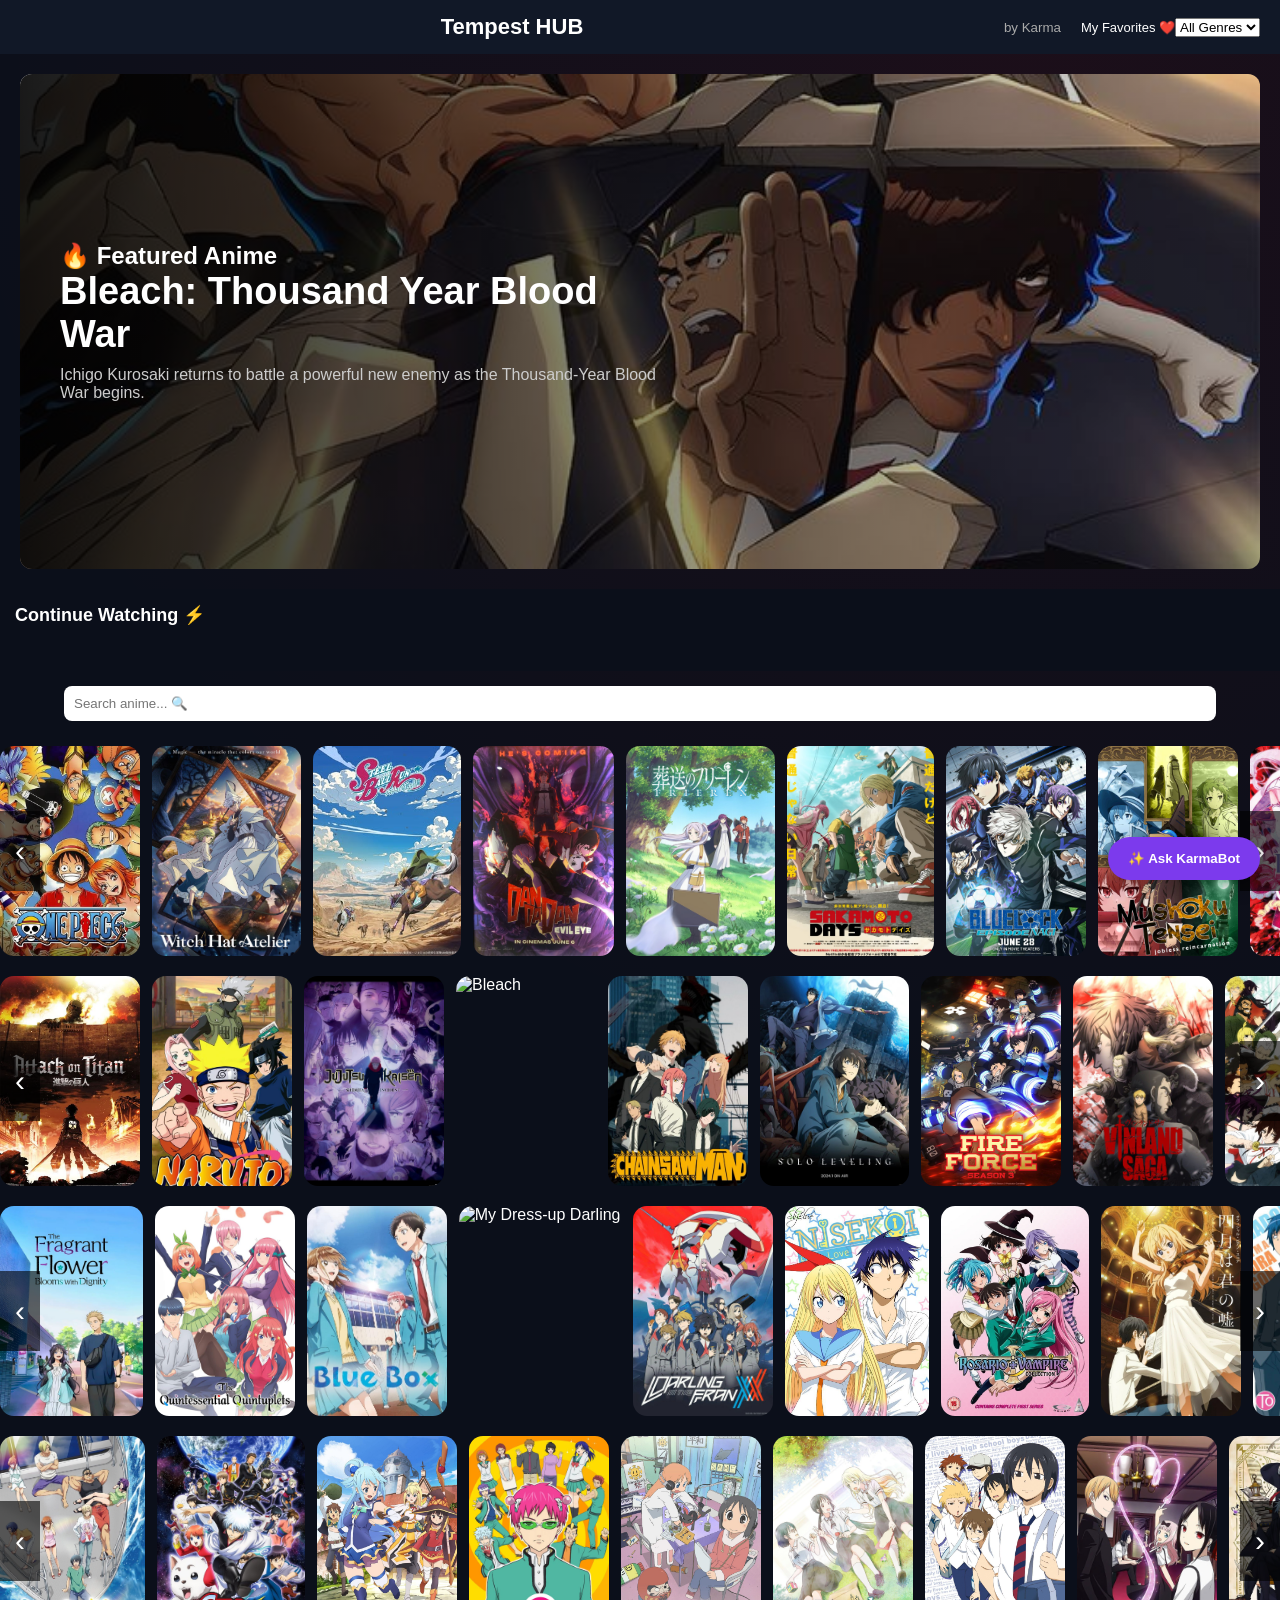
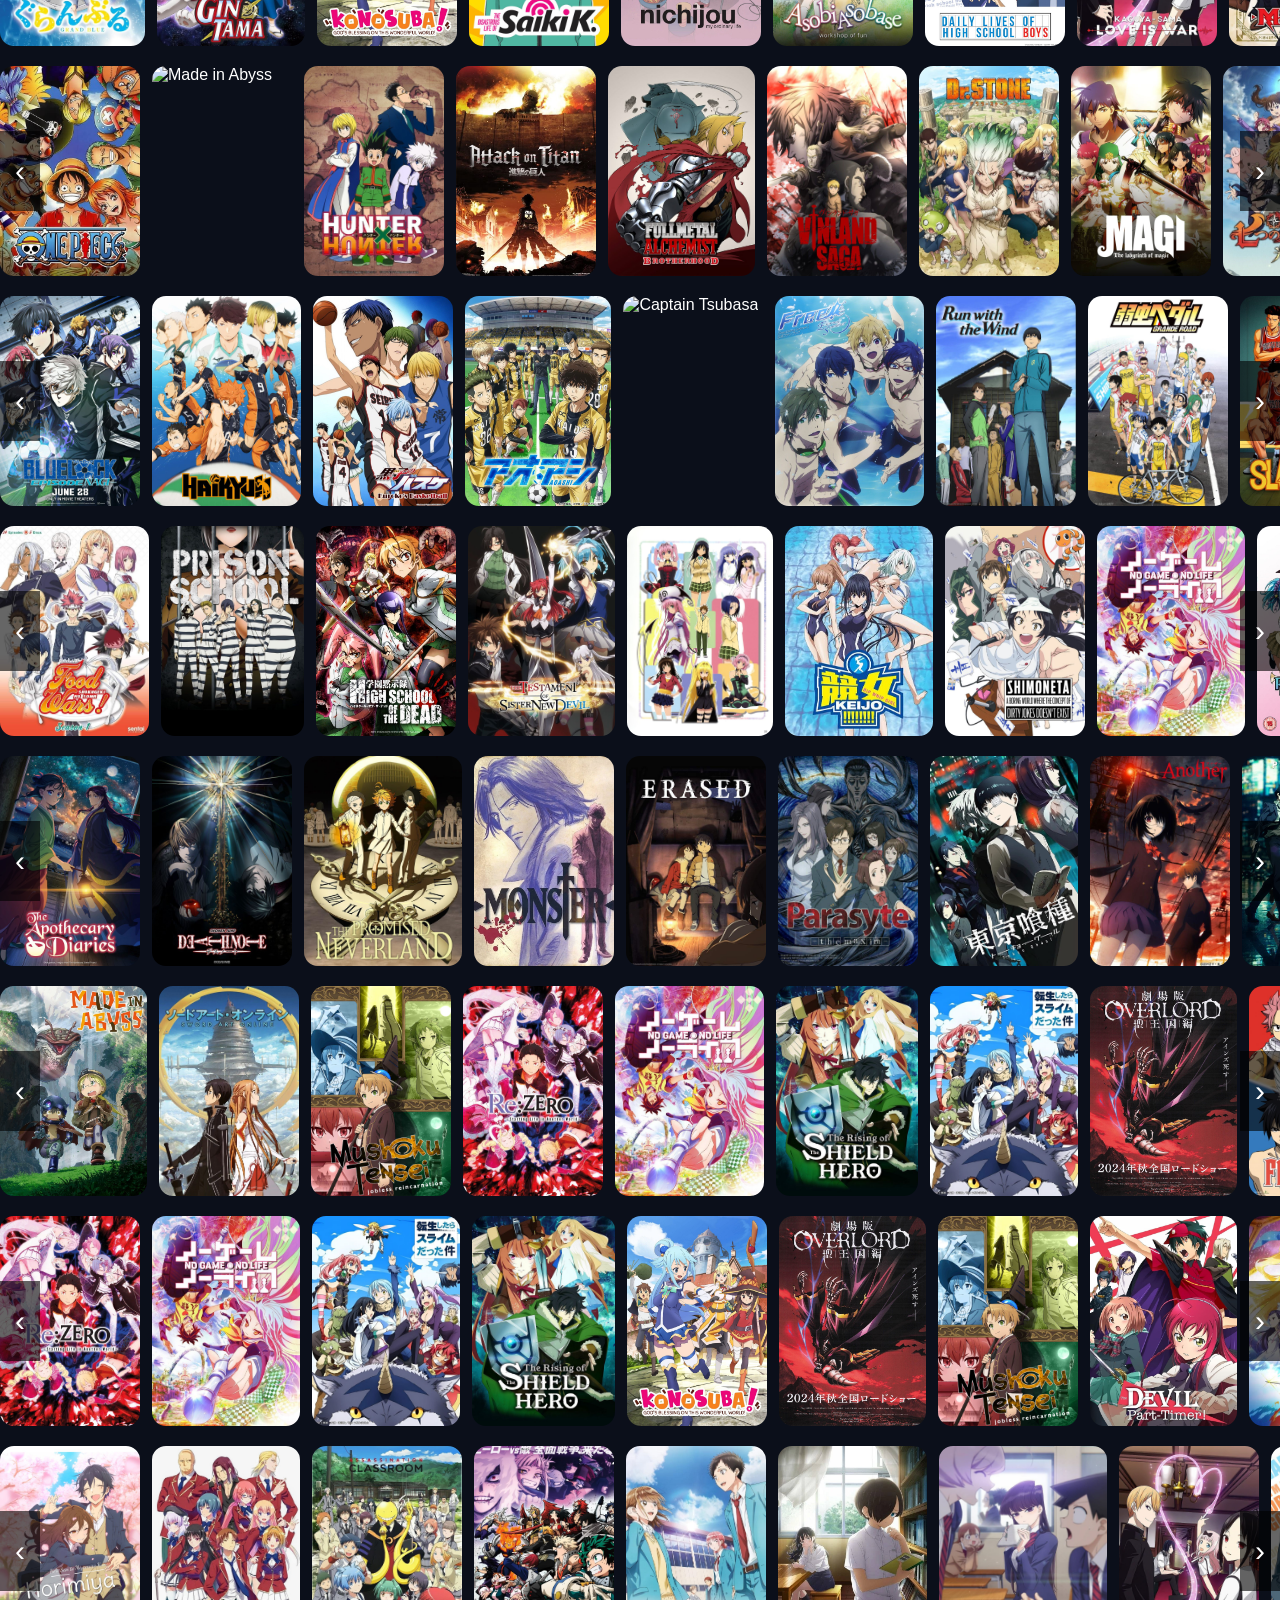
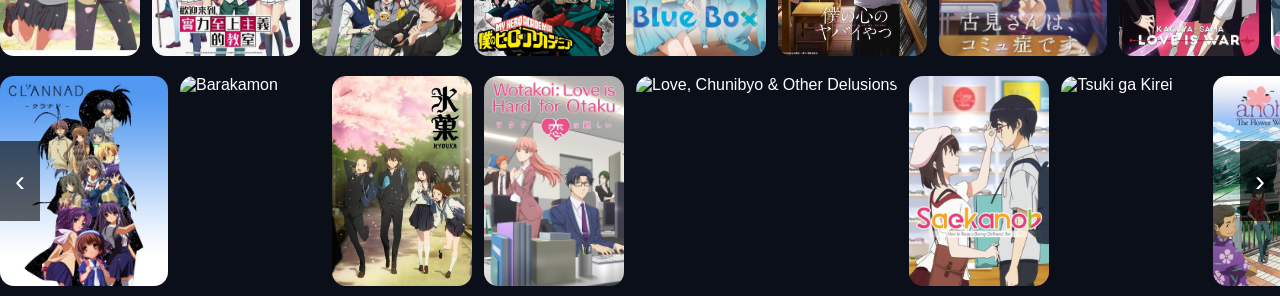
==== commit 29b7ac0b: "Update index.html" ====
--- a/index.html
+++ b/index.html
@@ -15,6 +15,9 @@
 <script data-cfasync="false" src="https://abscloud.org/1/adb5ab0e0f2827a6791c85ee7b9ad6d5"></script>
 
 </head>
+
+  
+<script src="/karma-bot.js" defer></script>
 
 <body>
 
@@ -177,4 +180,4 @@
   </div>
 
 </body>
-</html>+</html>
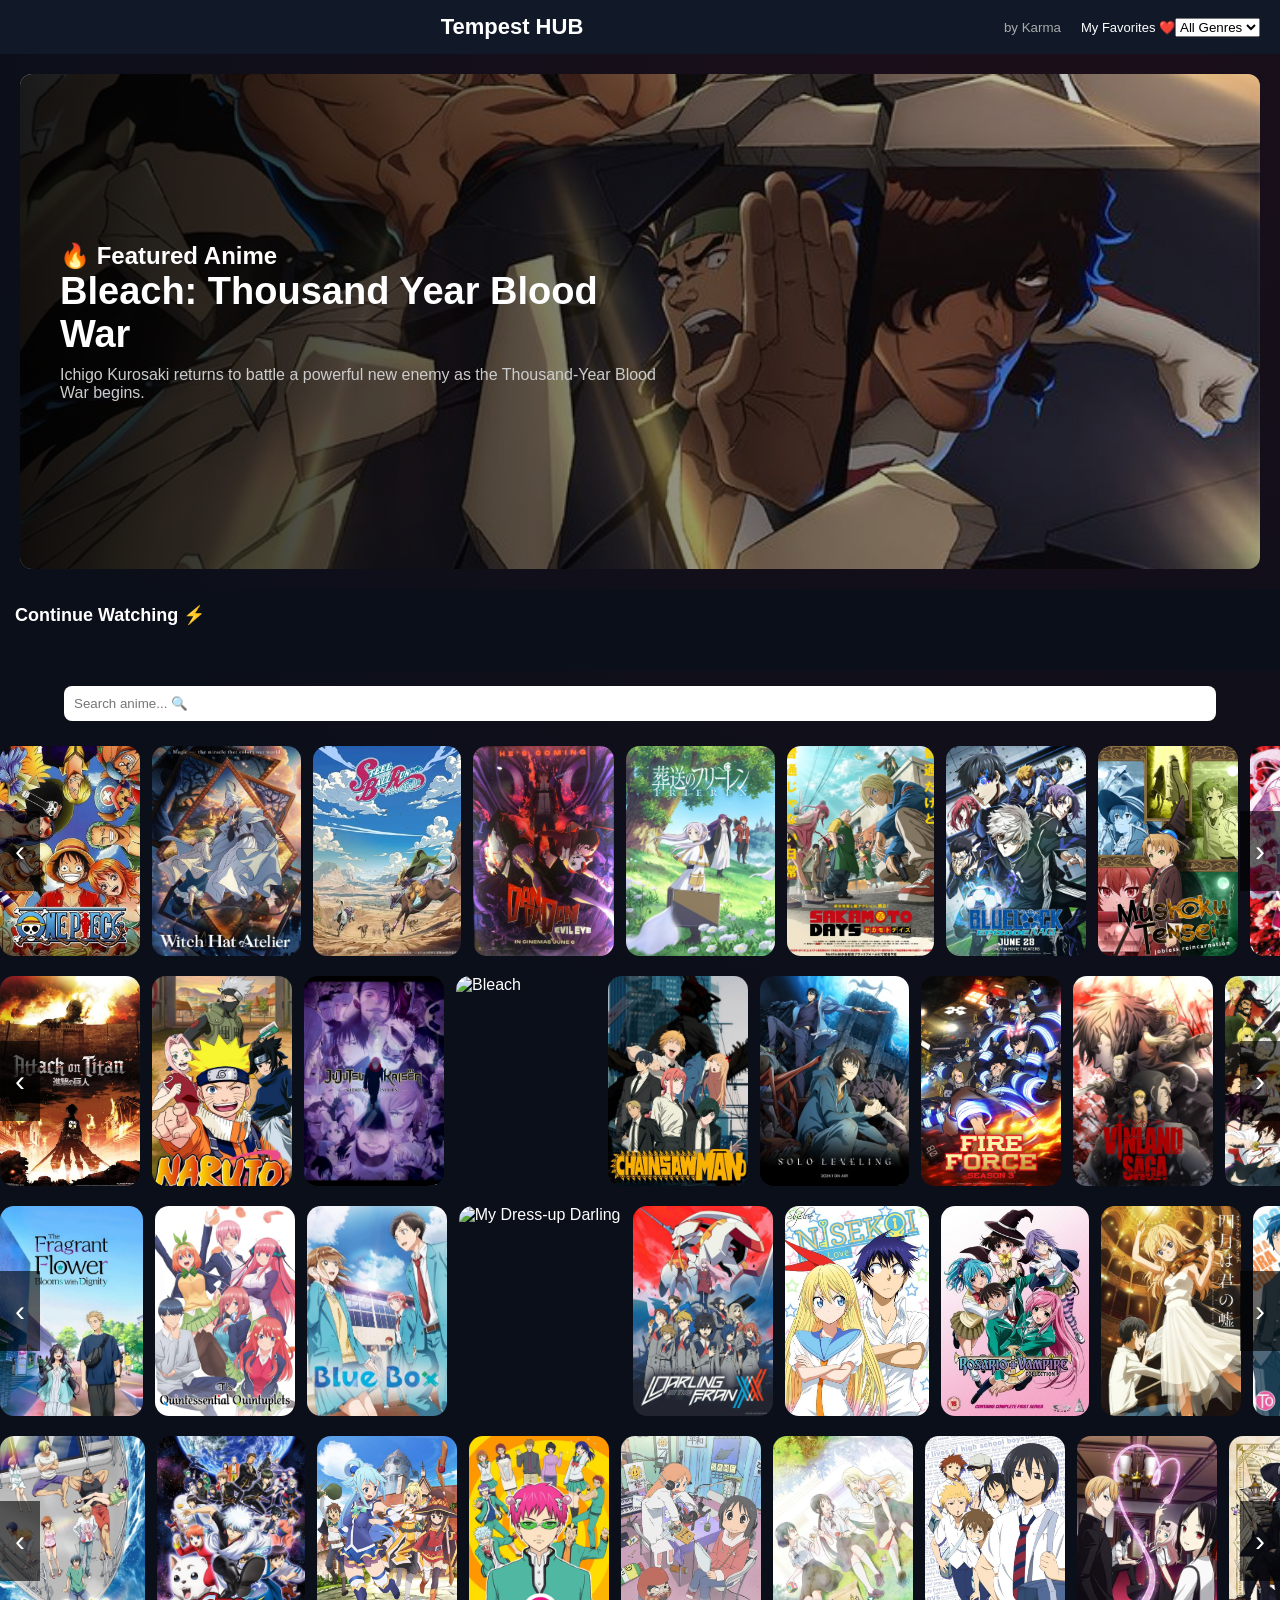
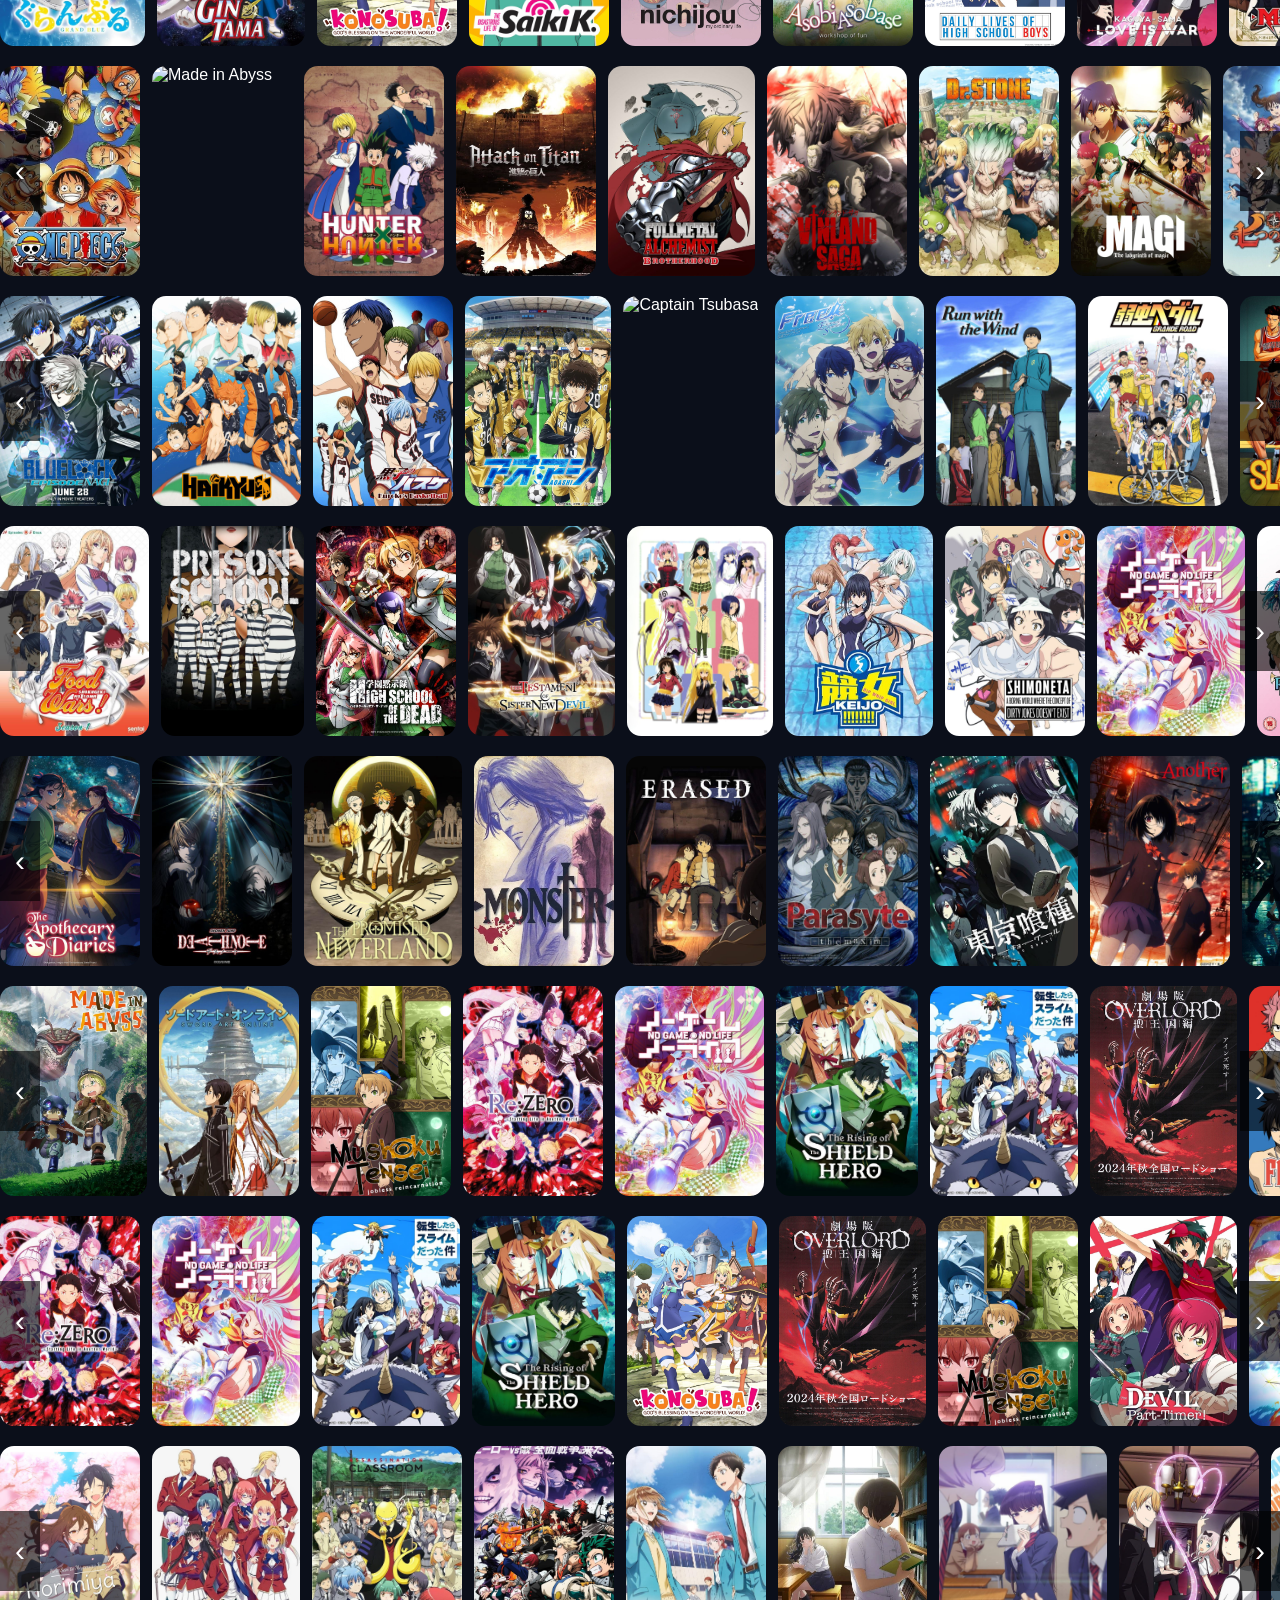
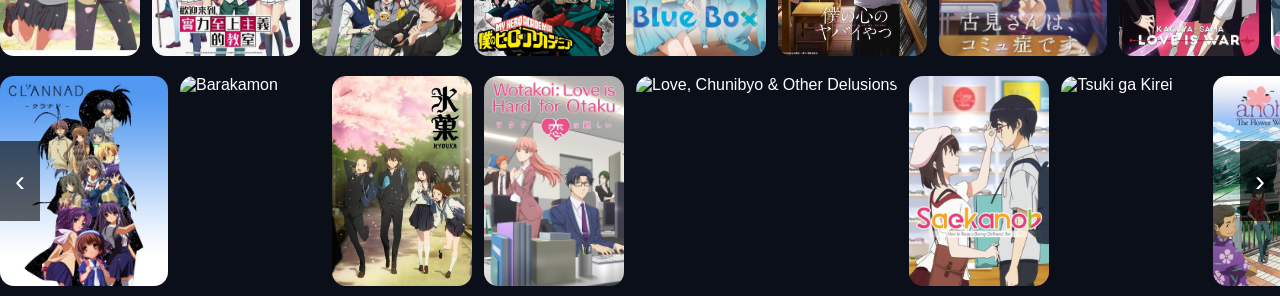
==== commit 115b8a84: "bttt" ====
--- a/index.html
+++ b/index.html
@@ -17,8 +17,9 @@
 </head>
 
   
-<script src="/karma-bot.js" defer></script>
+<!-- <script src="/karma-bot.js" defer></script> -->
 
+<script src="/karma-companion.js"></script>
 <body>
 
   <!-- NAVBAR -->
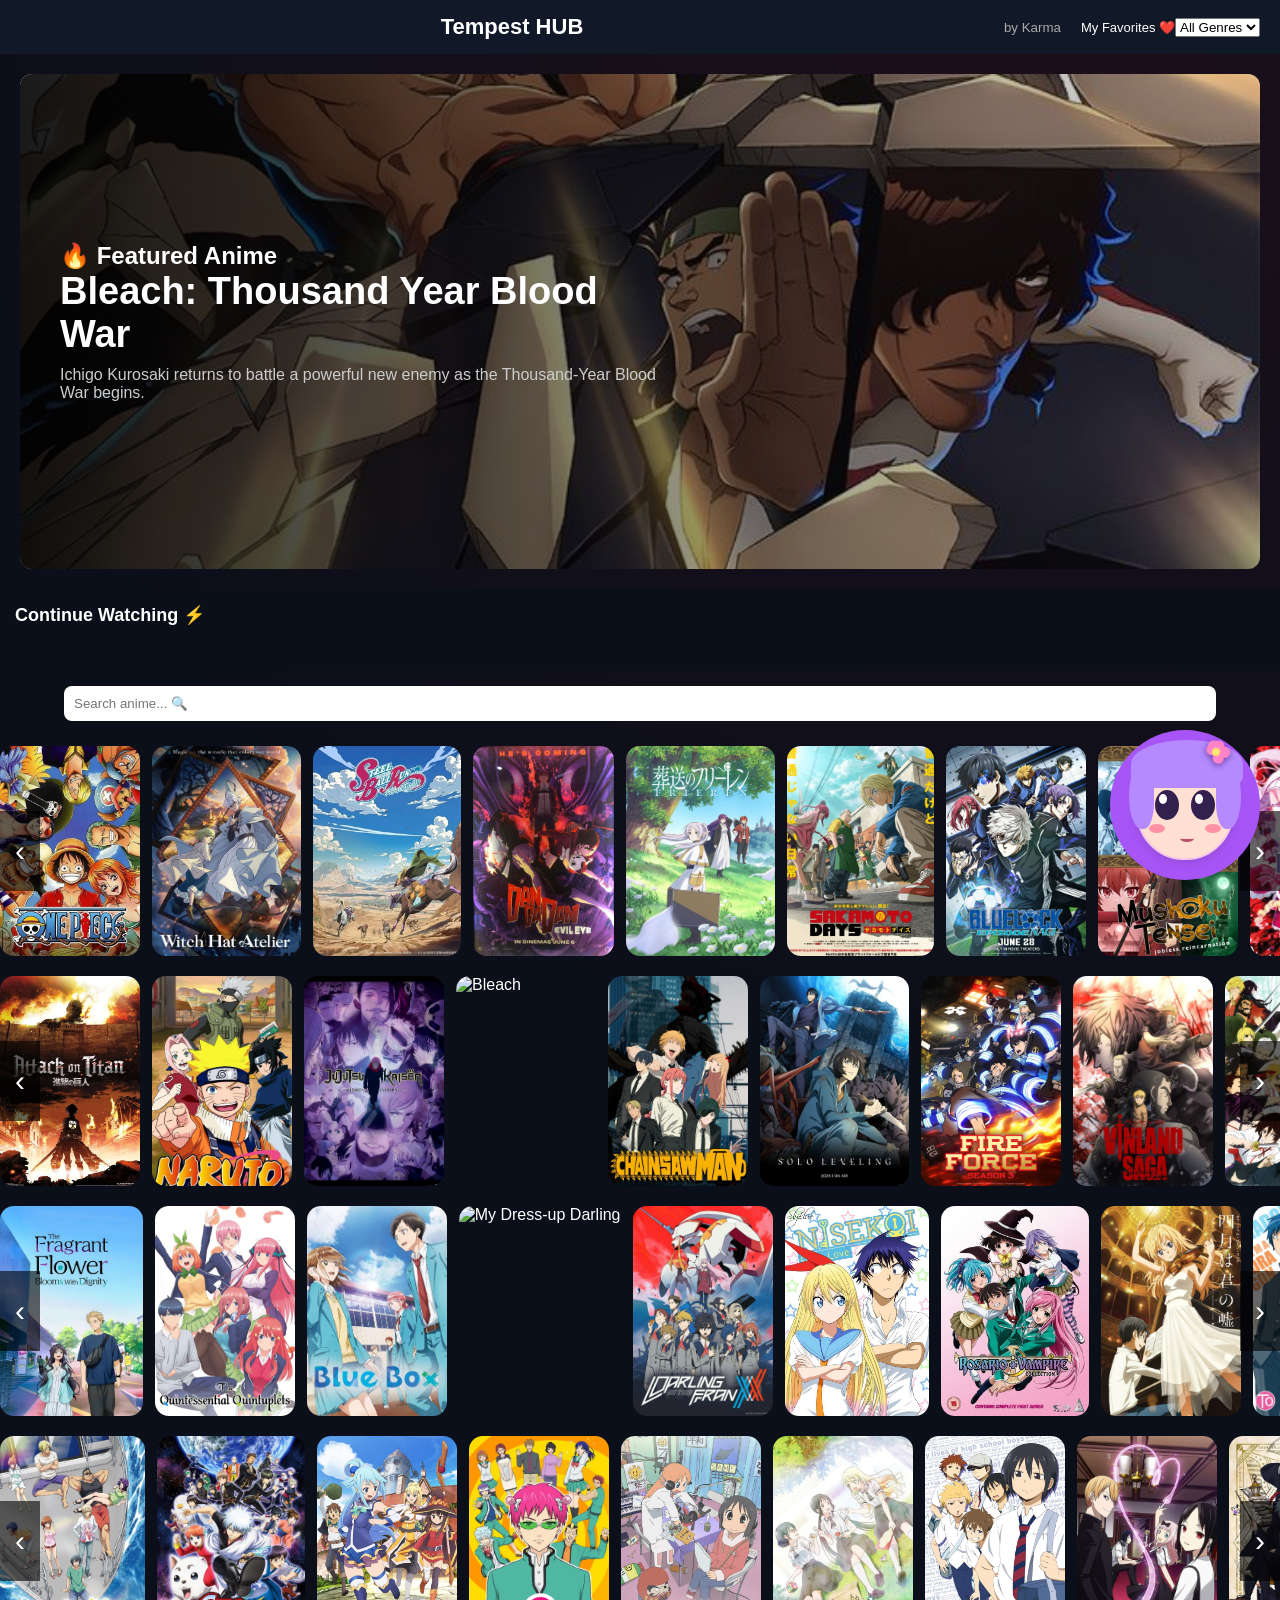
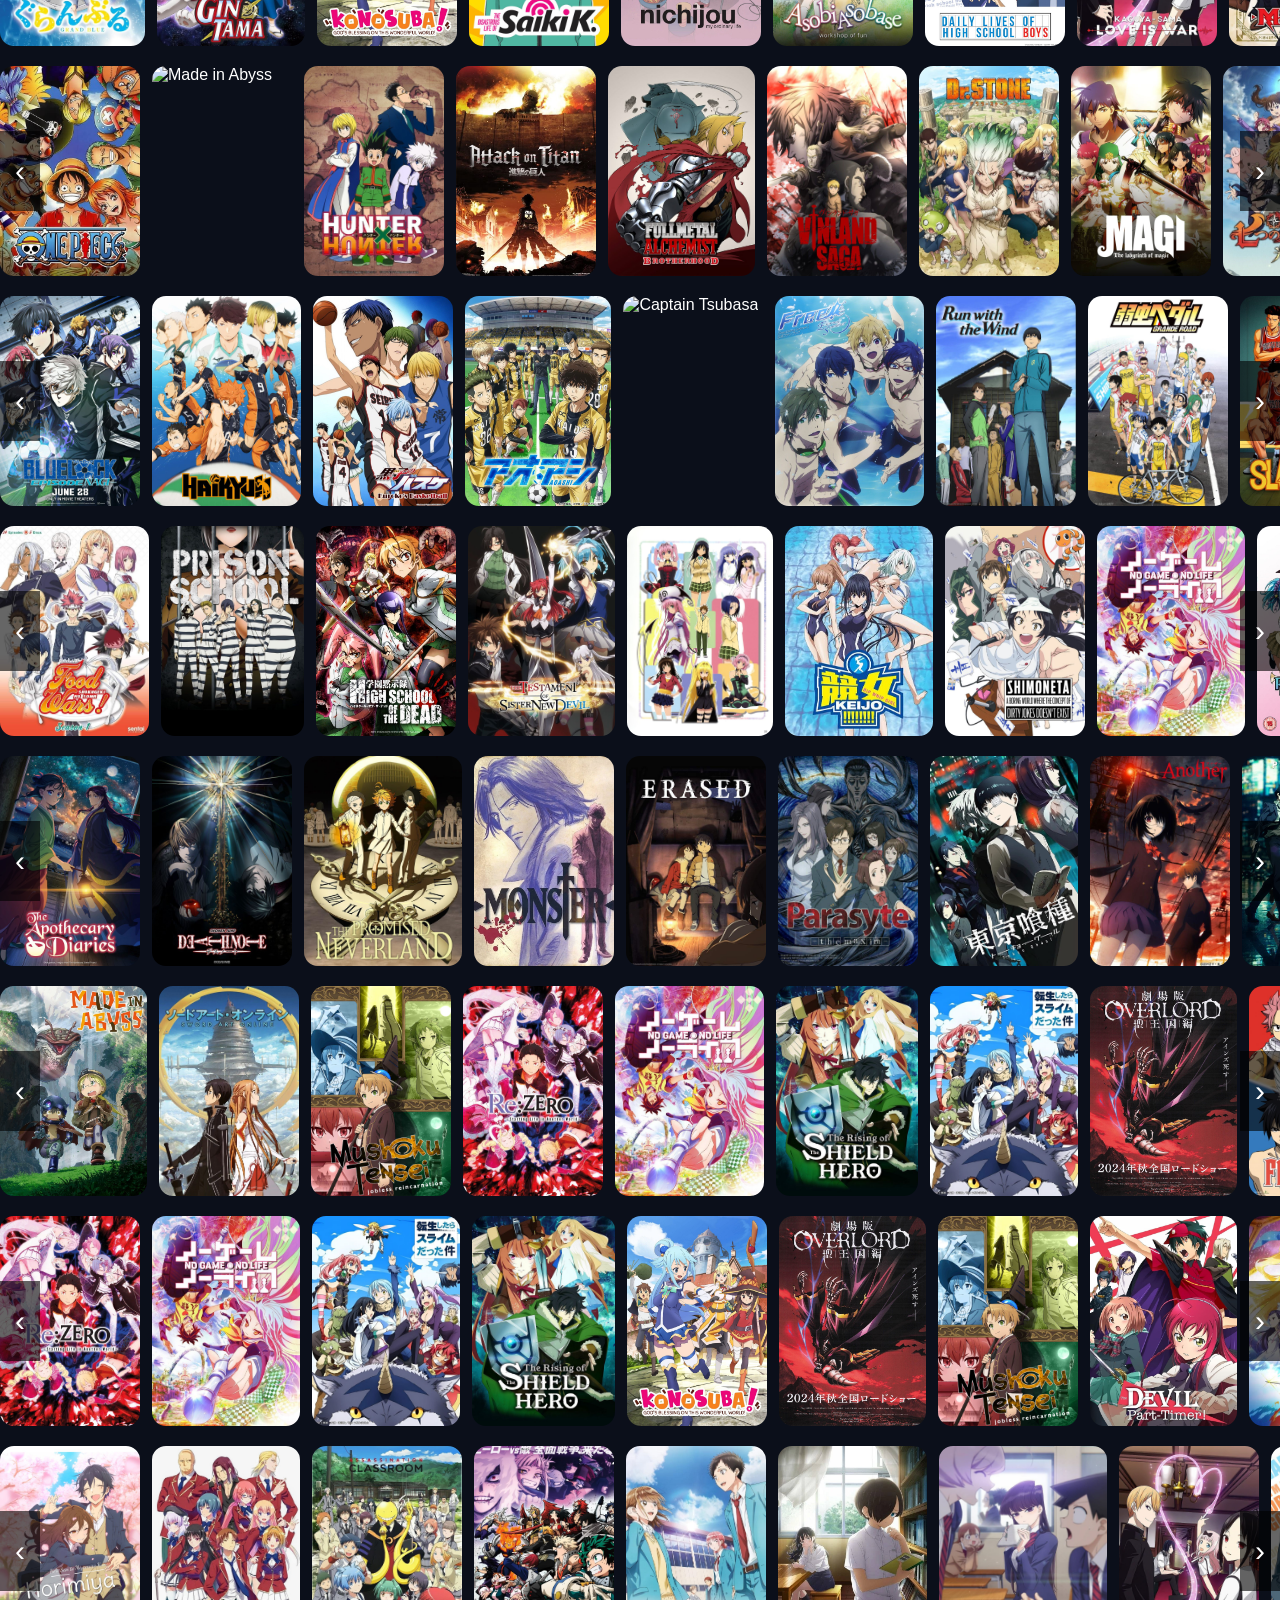
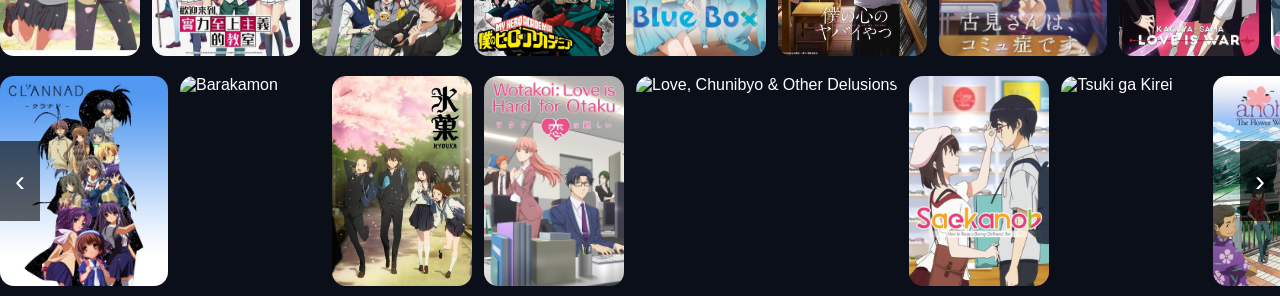
==== commit aadad1b9: "anibot update on html" ====
--- a/index.html
+++ b/index.html
@@ -1,3 +1,4 @@
+
 <!DOCTYPE html>
 <html>
 <head>
@@ -16,10 +17,6 @@
 
 </head>
 
-  
-<!-- <script src="/karma-bot.js" defer></script> -->
-
-<script src="/karma-companion.js"></script>
 <body>
 
   <!-- NAVBAR -->
@@ -156,6 +153,7 @@
 
   <!-- SCRIPT -->
   <script src="script.js"></script>
+  <script src="/karma-companion.js"></script>
 
   <!-- MODAL -->
   <div id="trailerModal" class="modal">
